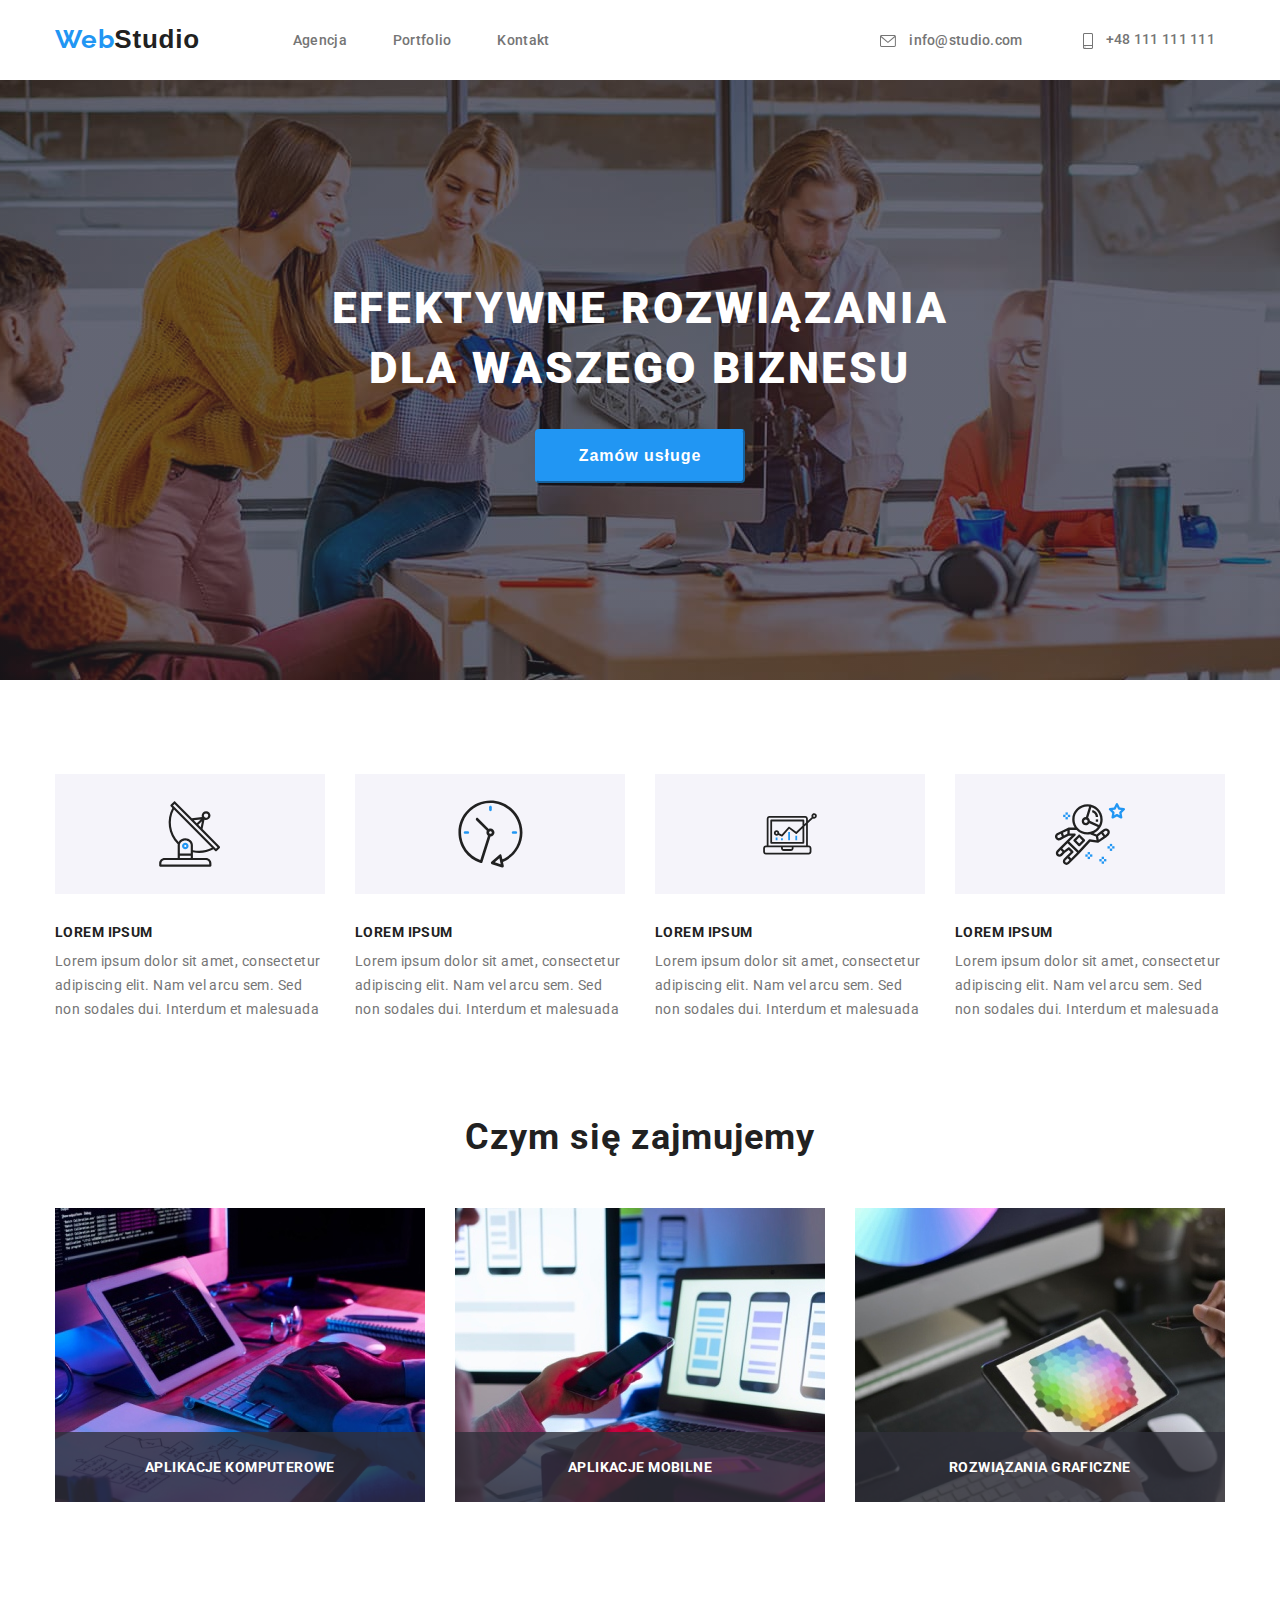
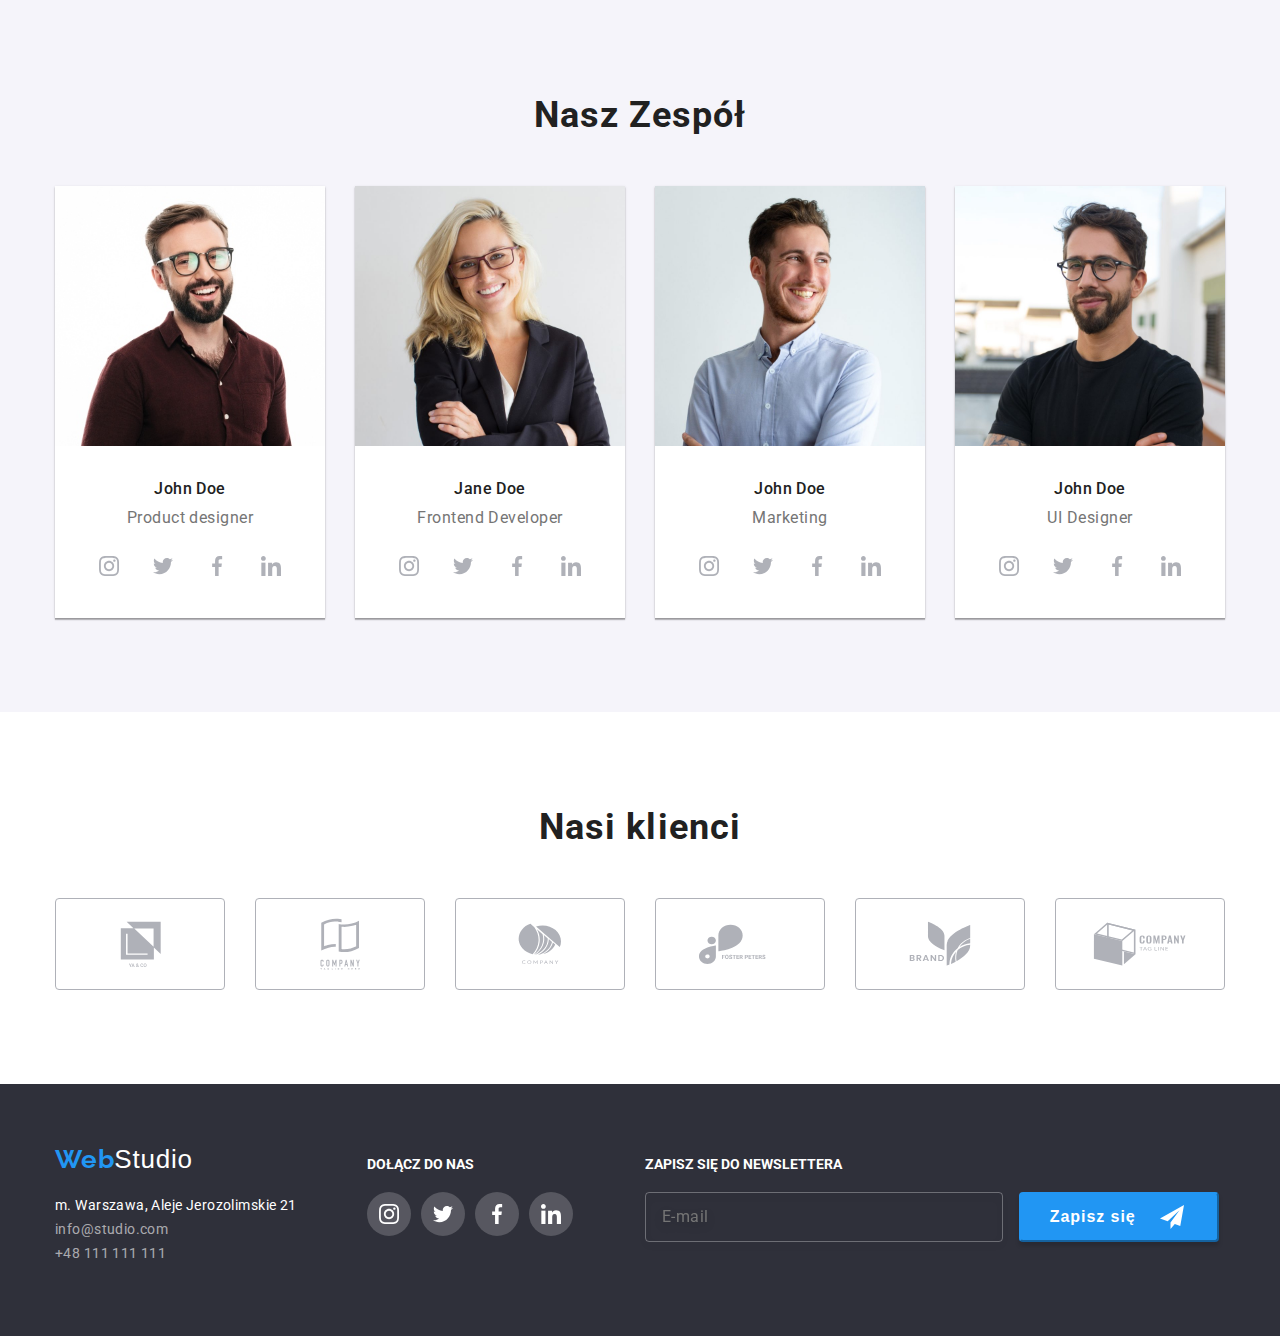
==== index.html @ 560cd9f8 "feat: init" ====
<!DOCTYPE html>
<html lang="pl">
  <head>
    <meta charset="UTF-8" />
    <meta http-equiv="x-ua-compatible" content="ie=edge" />
    <meta name="viewport" content="width=device-width, initial-scale=1.0" />
    <title>STUDIO</title>
    <link
      href="https://fonts.googleapis.com/css2?family=Raleway:wght@700&family=Roboto:wght@400;500;700;900&display=swap"
      rel="stylesheet"
    />
    <link rel="stylesheet" href="./CSS/moder-normalize.min.css" />
    <link rel="stylesheet" type="text/css" href="./CSS/styles.css" />
  </head>
  <body>
    <header class="container">
      <div class="logo-nav">
        <a href="./" class="logo">
          <span class="web">Web</span><span class="studio"><b>Studio</b></span>
        </a>
        <nav>
          <ul class="navigation">
            <li><a href="./">Agencja</a></li>
            <li><a href="portfolio.html">Portfolio</a></li>
            <li><a href="./">Kontakt</a></li>
          </ul>
        </nav>
      </div>
      <ul class="kontakt-up">
        <li class="email-header-icon">
          <a href="mailto:info@studio.com">
            <svg width="16" height="12">
              <use href="./images/icons.svg#icon-envelope"></use>
            </svg>
          </a>
          <a href="mailto:info@studio.com">info@studio.com</a>
        </li>
        <li class="phone-header-icon">
          <a href="tel:+48111111111">
            <svg width="10" height="16">
              <use href="./images/icons.svg#icon-smartphone"></use>
            </svg>
          </a>
          <a href="tel:+48111111111">+48 111 111 111</a>
        </li>
      </ul>
    </header>
    <main>
      <section class="main-side section">
        <div class="container-main-side">
          <h1>
            <span>efektywne rozwiązania</span>
            <span>dla waszego biznesu</span>
          </h1>
          <button data-modal-open type="button" class="button-main-side">
            Zamów usługe
          </button>

          <div class="backdrop is-hidden" data-modal>
            <div class="modal">
              <button data-modal-close>
                <svg width="11" height="11">
                  <use href="./images/icons.svg#icon-close"></use>
                </svg>
              </button>
              <h2 class="modal-title">
                Zostaw swoje dane w formularzu poniżej
              </h2>
              <form>
                <p class="kontakt-label">Imię</p>
                <label class="modal-label">
                  <svg width="12" height="12">
                    <use href="./images/icons.svg#icon-name-form"></use>
                  </svg>
                  <input
                    type="text"
                    name="name"
                    class="input-kontakt"
                    required
                  />
                </label>
                <p class="kontakt-label">Telefon</p>
                <label class="modal-label">
                  <svg width="13" height="13">
                    <use href="./images/icons.svg#icon-phone-form"></use>
                  </svg>
                  <input
                    type="tel"
                    name="Telefon"
                    class="input-kontakt"
                    pattern="[0-9+]+"
                    required
                  />
                </label>
                <p class="kontakt-label">Email</p>
                <label class="modal-label">
                  <svg width="15" height="12">
                    <use href="./images/icons.svg#icon-envelope-form"></use>
                  </svg>
                  <input
                    type="email"
                    name="email"
                    class="input-kontakt"
                    required
                  />
                </label>
                <p class="kontakt-label">Komentarz</p>
                <label class="comentar-label">
                  <textarea
                    name="comment"
                    placeholder="Wprowadź tekst"
                    maxlength="750"
                    autocomplete="off"
                  ></textarea>
                </label>
                <div class="checkbox">
                  <div class="checkbox-control">
                    <input
                      type="checkbox"
                      id="check"
                      name="check"
                      value="1"
                      class="checkbox-input"
                      required
                    />
                    <label class="checkbox-label" for="check">
                      <svg width="11" height="8">
                        <use href="./images/icons.svg#icon-checked"></use>
                      </svg>
                    </label>
                    <label class="checkbox-label-text" for="check">
                      <span
                        >Oświadczam iż akceptuję
                        <a href="#" class="privacy-policy-link"> Regulamin </a>
                        i
                        <a href="#" class="privacy-policy-link"
                          >Politykę prywatności.</a
                        ></span
                      >
                    </label>
                  </div>
                </div>
                <button type="submit" class="button-modal">Wyślij</button>
              </form>
            </div>
          </div>
        </div>
      </section>

      <section class="container">
        <div class="task-list-icon-container">
          <ul class="task-icons">
            <li class="task-icon-card">
              <svg width="65.3" height="70">
                <use href="./images/icons.svg#icon-antena"></use>
              </svg>
            </li>
            <li class="task-icon-card">
              <svg width="66.96" height="70">
                <use href="./images/icons.svg#icon-clock"></use>
              </svg>
            </li>
            <li class="task-icon-card">
              <svg width="70" height="53.69">
                <use href="./images/icons.svg#icon-diagram"></use>
              </svg>
            </li>
            <li class="task-icon-card">
              <svg width="70" height="70">
                <use href="./images/icons.svg#icon-astronaut"></use>
              </svg>
            </li>
          </ul>
        </div>
      </section>
      <section class="container">
        <div class="home-list-container">
          <ul class="home-list">
            <li>
              <h2 class="list-title">LOREM IPSUM</h2>
              <p class="list-descr">
                Lorem ipsum dolor sit amet, consectetur adipiscing elit. Nam vel
                arcu sem. Sed non sodales dui. Interdum et malesuada
              </p>
            </li>
            <li>
              <h2 class="list-title">LOREM IPSUM</h2>
              <p class="list-descr">
                Lorem ipsum dolor sit amet, consectetur adipiscing elit. Nam vel
                arcu sem. Sed non sodales dui. Interdum et malesuada
              </p>
            </li>
            <li>
              <h2 class="list-title">LOREM IPSUM</h2>
              <p class="list-descr">
                Lorem ipsum dolor sit amet, consectetur adipiscing elit. Nam vel
                arcu sem. Sed non sodales dui. Interdum et malesuada
              </p>
            </li>
            <li>
              <h2 class="list-title">LOREM IPSUM</h2>
              <p class="list-descr">
                Lorem ipsum dolor sit amet, consectetur adipiscing elit. Nam vel
                arcu sem. Sed non sodales dui. Interdum et malesuada
              </p>
            </li>
          </ul>
        </div>
      </section>

      <section class="task-list section container">
        <div class="task-list-container container">
          <h2 class="task-list-title">Czym się zajmujemy</h2>
          <div class="task-list-pics container">
            <figure class="pics-and-descrb">
              <img
                src="images/img-work-1.jpg"
                alt="view of a hand on a computer keyboard"
                width="370"
              />
              <figcaption class="description">aplikacje komputerowe</figcaption>
            </figure>
            <figure class="pics-and-descrb">
              <img
                src="images/img-work-2.jpg"
                alt="man uses phone and computer"
                width="370"
              />
              <figcaption class="description">aplikacje mobilne</figcaption>
            </figure>
            <figure class="pics-and-descrb">
              <img
                src="images/img-work-3.jpg"
                alt="tablet view with color palette"
                width="370"
              />
              <figcaption class="description">rozwiązania graficzne</figcaption>
            </figure>
          </div>
        </div>
      </section>
      <section class="crew section">
        <h2 class="crew-title">Nasz Zespół</h2>
        <div class="crew-container">
          <ul class="crew-list container">
            <li class="crew-card">
              <img
                src="images/JohnDoe-1.jpg"
                alt="smiling elegantly dressed man"
                width="270"
                height="260"
              />
              <p class="crew-name">John Doe</p>
              <p class="crew-position">Product designer</p>
              <ol class="social-crew">
                <li class="icon-crew icon-circle-crew">
                  <a href="./">
                    <svg width="20" height="20">
                      <use href="./images/icons.svg#icon-instagram"></use>
                    </svg>
                  </a>
                </li>
                <li class="icon-crew icon-circle-crew">
                  <a href="./">
                    <svg width="20" height="20">
                      <use href="./images/icons.svg#icon-twitter"></use>
                    </svg>
                  </a>
                </li>
                <li class="icon-crew icon-circle-crew">
                  <a href="./">
                    <svg width="20" height="20">
                      <use href="./images/icons.svg#icon-facebook"></use>
                    </svg>
                  </a>
                </li>
                <li class="icon-crew icon-circle-crew">
                  <a href="./">
                    <svg width="20" height="20">
                      <use href="./images/icons.svg#icon-linkedin"></use>
                    </svg>
                  </a>
                </li>
              </ol>
            </li>
            <li class="crew-card">
              <img
                src="images/JaneDoe-2.jpg"
                alt="smiling elegantly dressed woman"
                width="270"
                height="260"
              />
              <p class="crew-name">Jane Doe</p>
              <p class="crew-position">Frontend Developer</p>
              <ol class="social-crew">
                <li class="icon-crew icon-circle-crew">
                  <a href="./">
                    <svg width="20" height="20">
                      <use href="./images/icons.svg#icon-instagram"></use>
                    </svg>
                  </a>
                </li>
                <li class="icon-crew icon-circle-crew">
                  <a href="./">
                    <svg width="20" height="20">
                      <use href="./images/icons.svg#icon-twitter"></use>
                    </svg>
                  </a>
                </li>
                <li class="icon-crew icon-circle-crew">
                  <a href="./">
                    <svg width="20" height="20">
                      <use href="./images/icons.svg#icon-facebook"></use>
                    </svg>
                  </a>
                </li>
                <li class="icon-crew icon-circle-crew">
                  <a href="./">
                    <svg width="20" height="20">
                      <use href="./images/icons.svg#icon-linkedin"></use>
                    </svg>
                  </a>
                </li>
              </ol>
            </li>
            <li class="crew-card">
              <img
                src="images/JohnDoe-3.jpg"
                alt="smiling elegantly dressed man"
                width="270"
                height="260"
              />
              <p class="crew-name">John Doe</p>
              <p class="crew-position">Marketing</p>
              <ol class="social-crew">
                <li class="icon-crew icon-circle-crew">
                  <a href="./">
                    <svg width="20" height="20">
                      <use href="./images/icons.svg#icon-instagram"></use>
                    </svg>
                  </a>
                </li>
                <li class="icon-crew icon-circle-crew">
                  <a href="./">
                    <svg width="20" height="20">
                      <use href="./images/icons.svg#icon-twitter"></use>
                    </svg>
                  </a>
                </li>
                <li class="icon-crew icon-circle-crew">
                  <a href="./">
                    <svg width="20" height="20">
                      <use href="./images/icons.svg#icon-facebook"></use>
                    </svg>
                  </a>
                </li>
                <li class="icon-crew icon-circle-crew">
                  <a href="./">
                    <svg width="20" height="20">
                      <use href="./images/icons.svg#icon-linkedin"></use>
                    </svg>
                  </a>
                </li>
              </ol>
            </li>
            <li class="crew-card">
              <img
                src="images/JohnDoe-4.jpg"
                alt="smiling man wearing a black t-shirt"
                width="270"
                height="260"
              />
              <p class="crew-name">John Doe</p>
              <p class="crew-position">UI Designer</p>
              <ol class="social-crew">
                <li class="icon-crew icon-circle-crew">
                  <a href="./">
                    <svg width="20" height="20">
                      <use href="./images/icons.svg#icon-instagram"></use>
                    </svg>
                  </a>
                </li>
                <li class="icon-crew icon-circle-crew">
                  <a href="./">
                    <svg width="20" height="20">
                      <use href="./images/icons.svg#icon-twitter"></use>
                    </svg>
                  </a>
                </li>
                <li class="icon-crew icon-circle-crew">
                  <a href="./">
                    <svg width="20" height="20">
                      <use href="./images/icons.svg#icon-facebook"></use>
                    </svg>
                  </a>
                </li>
                <li class="icon-crew icon-circle-crew">
                  <a href="./">
                    <svg width="20" height="20">
                      <use href="./images/icons.svg#icon-linkedin"></use>
                    </svg>
                  </a>
                </li>
              </ol>
            </li>
          </ul>
        </div>
      </section>
      <section class="container">
        <h2 class="clients-title">Nasi klienci</h2>
        <div class="clients-icons-container">
          <ul class="client-list">
            <li class="client-icon-card">
              <a href="./">
                <svg width="41" height="46.7">
                  <use href="./images/icons.svg#icon-client1"></use>
                </svg>
              </a>
            </li>
            <li class="client-icon-card">
              <a href="./">
                <svg width="40" height="52">
                  <use href="./images/icons.svg#icon-client2"></use>
                </svg>
              </a>
            </li>
            <li class="client-icon-card">
              <a href="./">
                <svg width="43.46" height="41.18">
                  <use href="./images/icons.svg#icon-client3"></use>
                </svg>
              </a>
            </li>
            <li class="client-icon-card">
              <a href="./">
                <svg width="84.44" height="40.62">
                  <use href="./images/icons.svg#icon-client4"></use>
                </svg>
              </a>
            </li>
            <li class="client-icon-card">
              <a href="./">
                <svg width="62.54" height="45.43">
                  <use href="./images/icons.svg#icon-client5"></use>
                </svg>
              </a>
            </li>
            <li class="client-icon-card">
              <a href="./">
                <svg width="93.79" height="43.93">
                  <use href="./images/icons.svg#icon-client6"></use>
                </svg>
              </a>
            </li>
          </ul>
        </div>
      </section>
    </main>

    <footer>
      <div class="footer-container container">
        <div class="logo-and-adress">
          <a href="./" class="logo-footer">
            <span class="web">Web</span
            ><span class="studio-footer">Studio</span>
          </a>
          <div class="address">
            <ul class="kontakt-down">
              <li>m. Warszawa, Aleje Jerozolimskie 21</li>
              <li class="kontakt-footer">
                <a href="mailto:info@studio.com">info@studio.com</a>
              </li>
              <li class="kontakt-footer">
                <a href="tel:+48111111111">+48 111 111 111</a>
              </li>
            </ul>
          </div>
        </div>
        <div class="social-footer">
          <h3 class="social-title-footer">dołącz do nas</h3>
          <ul class="footer-icons">
            <li class="icons-footer icon-circle">
              <a href="./">
                <svg width="20" height="20">
                  <use href="./images/icons.svg#icon-instagram"></use>
                </svg>
              </a>
            </li>
            <li class="icons-footer icon-circle">
              <a href="./">
                <svg width="20" height="20">
                  <use href="./images/icons.svg#icon-twitter"></use>
                </svg>
              </a>
            </li>
            <li class="icons-footer icon-circle">
              <a href="./">
                <svg width="20" height="20">
                  <use href="./images/icons.svg#icon-facebook"></use>
                </svg>
              </a>
            </li>
            <li class="icons-footer icon-circle">
              <a href="./">
                <svg width="20" height="20">
                  <use href="./images/icons.svg#icon-linkedin"></use>
                </svg>
              </a>
            </li>
          </ul>
        </div>
        <div class="newsletter">
          <form>
            <h3 class="newsletter-title">Zapisz się do newslettera</h3>
            <label>
              <input
                type="email"
                name="email"
                placeholder="E-mail"
                class="newsletter-input"
                required
              />
            </label>
            <button type="submit" class="newsletter-button">
              Zapisz się
              <svg width="24" height="24">
                <use href="./images/icons.svg#icon-send"></use>
              </svg>
            </button>
          </form>
        </div>
      </div>
    </footer>
    <script src="./js/modal.js"></script>
  </body>
</html>
---- CSS/styles.css ----
:root {
  --icon-client-color: rgba(175, 177, 184, 1);
  --icon-kontakt-color: rgba(117, 117, 117, 1);
  --logo-web-color: rgba(33, 150, 243, 1);
  --button-color: rgba(245, 244, 250, 1);
  --button-color-main-side: rgba(33, 150, 243, 1);
  --hover-focus-color: rgba(33, 150, 243, 1);
  --font-color-basic: rgba(33, 33, 33, 1);
  --font-color-active: rgba(33, 150, 243, 1);
  --font-color-describe: rgba(117, 117, 117, 1);
  --font-color-special: rgba(255, 255, 255, 1);
  --font-color-footer: rgba(255, 255, 255, 0.6);
  --font-color-modal: rgba(117, 117, 117, 1);
  --background-sides-element-color: rgba(47, 48, 58, 1);
  --background-color-crew: rgba(245, 244, 250, 1);
  --background-color-crew-card: rgba(255, 255, 255, 1);
  --background-color-brand-card: rgba(255, 255, 255, 1);
  --background-color-icons: rgba(245, 244, 250, 1);
  --background-color-cirkle-footer: rgba(255, 255, 255, 0.1);
  --background-color-decription: rgba(47, 48, 58, 0.8);
  --background-color-modal: rgba(255, 255, 255, 1);
  --border-color-brand-card: rgba(238, 238, 238, 1);
  --box-shadow-crew: 0px 1px 3px rgba(0, 0, 0, 0.12),
    0px 1px 1px rgba(0, 0, 0, 0.14), 0px 2px 1px rgba(0, 0, 0, 0.2);
  --box-shadow-brand-card: 0px 1px 3px rgba(0, 0, 0, 0.12),
    0px 1px 1px rgba(0, 0, 0, 0.14), 0px 2px 1px rgba(0, 0, 0, 0.2);
  --box-shadow-button-filter: 0px 3px 1px rgba(0, 0, 0, 0.1),
    0px 1px 2px rgba(0, 0, 0, 0.08), 0px 2px 2px rgba(0, 0, 0, 0.12);
}
*,
*::before,
*::after {
  box-sizing: border-box;
  padding: 0;
  margin: 0;
}
body {
  font-family: "roboto", sans-serif;
  color: var(--font-color-basic);
}
.container {
  width: 100%;
  max-width: 1200px;
  margin: 0 auto;
  padding: 0 15px;
}
.section {
  padding: 94px 0;
}
/* LOGO */
.logo {
  font-size: 26px;
  display: flex;
  justify-content: center;
  padding-top: 24px;
  padding-bottom: 25px;
  margin-right: 93px;
}
.web {
  font-family: Raleway, sans-serif;
  font-weight: 700;
  color: var(--logo-web-color);
  line-height: 1.17;
  letter-spacing: 0.03em;
}
.studio,
.studio-footer {
  font-family: Oleo Script, sans-serif;
  font-weight: 400;
  color: var(--font-color-basic);
  line-height: 1.17;
  letter-spacing: 0.03em;
}
.studio-footer {
  color: var(--font-color-special);
}
/* HEADER */
.header-container {
  display: flex;
  align-items: center;
}
header {
  position: relative;
  display: flex;
  justify-content: space-between;
  align-items: center;
  height: 80px;
}

.portfolio {
  border-bottom: 1px solid rgba(236, 236, 236, 1);
}
.navigation li {
  position: relative;
}
.navigation li a::after {
  content: "";
  position: absolute;
  border-radius: 2px;
  left: 0;
  display: block;
  margin-top: 28px;
  width: 0;
  height: 4px;
  background-color: var(--hover-focus-color);
  transition: width 0.25s cubic-bezier(0.4, 0, 0.2, 1),
    color 0.25s cubic-bezier(0.4, 0, 0.2, 1),
    border-bottom 0.25s cubic-bezier(0.4, 0, 0.2, 1) 0.2s;
}
.navigation li a:hover::after {
  width: 100%;
}
.logo-nav {
  display: flex;
  align-items: center;
}
a:link {
  text-decoration: none;
  font-weight: 500;
  color: var(--font-color-describe);
  line-height: 1.17;
  letter-spacing: 0.02em;
}
.navigation,
a:visited {
  font-weight: 500;
  font-size: 14px;
  color: inherit;
  list-style: none;
  line-height: 1.17;
  letter-spacing: 0.02em;
}
.logo-nav,
.navigation {
  display: flex;
}
.navigation li,
.navigation li:not(:last-child) {
  margin-right: 46px;
}
.kontakt-up {
  font-size: 14px;
  font-weight: 500;
  display: flex;
  align-items: center;
  margin-left: auto;
  list-style: none;
  line-height: 1.17;
  letter-spacing: 0.03em;
}
.kontakt-up svg {
  fill: var(--icon-kontakt-color);
  display: inline-block;
  vertical-align: middle;
  margin-right: 10px;
}
.kontakt-up li:first-child {
  margin-right: 50px;
}
.kontakt {
  color: var(--font-color-describe);
  list-style: none;
  font-family: inherit;
  font-size: 14px;
  line-height: 1.17;
  letter-spacing: 0.02em;
}
.kontakt-up .email-header-icon:hover a,
.kontakt-up .phone-header-icon:hover a {
  color: var(--hover-focus-color);
  transition: width 0.25s cubic-bezier(0.4, 0, 0.2, 1),
    color 0.25s cubic-bezier(0.4, 0, 0.2, 1);
}
.kontakt-up .email-header-icon:hover svg use,
.kontakt-up .phone-header-icon:hover svg use {
  fill: var(--hover-focus-color);
  transition: fill 0.25s cubic-bezier(0.4, 0, 0.2, 1);
}
a:hover,
a:focus {
  color: var(--hover-focus-color);
  transition: width 0.25s cubic-bezier(0.4, 0, 0.2, 1),
    color 0.25s cubic-bezier(0.4, 0, 0.2, 1);
}
.active a {
  color: var(--font-color-active);
}
.icon-header {
  fill: var(--font-color-describe);
  vertical-align: middle;
  margin-right: 10px;
}
.phone-header-icon,
.email-header-icon {
  padding-right: 10px;
}
/* FOOTER */
footer {
  height: 252px;
  background-color: var(--background-sides-element-color);
  color: var(--font-color-special);
  display: block;
  overflow: hidden;
}
.footer-container {
  display: flex;
  align-items: flex-start;
  flex-wrap: wrap;
}
.logo-footer {
  font-size: 26px;
  padding: 60px 0 0;
  margin-bottom: 20px;
}
.logo-and-adress {
  display: flex;
  flex-direction: column;
  align-items: flex-start;
}
.address > ul {
  font-family: inherit;
  font-weight: inherit;
  color: var(--font-color-special);
  line-height: 1.71;
  letter-spacing: 0.03em;
}
.kontakt-footer a {
  font-size: 14px;
  color: var(--font-color-footer);
  font-family: inherit;
  font-weight: inherit;
  line-height: 1.71;
  letter-spacing: 0.03em;
}
.kontakt-footer:hover a,
.kontakt-footer:focus a {
  color: var(--hover-focus-color);
  transition: width 0.25s cubic-bezier(0.4, 0, 0.2, 1),
    color 0.25s cubic-bezier(0.4, 0, 0.2, 1);
}
.kontakt-down {
  font-size: 14px;
  list-style: none;
  color: var(--font-color-footer);
  padding-bottom: 60px;
  line-height: 1.71;
  letter-spacing: 0.03em;
}
.kontakt-down li {
  display: block;
}
.kontakt-down li:first-child a {
  margin-bottom: 9px;
}
/* ------ social footer-------- */
.social-footer {
  fill: var(--font-color-special);
  display: inline-block;
  padding-top: 72px;
  padding-bottom: 100px;
  margin-left: 70px;
}
.social-title-footer,
.newsletter-title {
  font-family: inherit;
  color: var(--font-color-special);
  font-size: 14px;
  font-weight: 700;
  margin-bottom: 20px;
  text-transform: uppercase;
  justify-content: flex-start;
}
.footer-icons {
  display: flex;
  list-style: none;
  padding: 0;
}
.footer-icons li {
  margin-right: 10px;
}
.footer-icons li:last-child {
  margin-right: 0;
}
.icons-footer a {
  fill: var(--font-color-special);
  display: flex;
  justify-content: center;
  align-items: flex-start;
  cursor: pointer;
}
.icon-circle,
.icon-circle a {
  display: flex;
  align-items: center;
  justify-content: center;
  width: 44px;
  height: 44px;
  border-radius: 50%;
  background-color: var(--background-color-cirkle-footer);
  cursor: pointer;
}
.icon-circle:hover,
.icon-circle:focus {
  background-color: var(--hover-focus-color);
  transition: width 0.25s cubic-bezier(0.4, 0, 0.2, 1),
    background-color 0.25s cubic-bezier(0.4, 0, 0.2, 1);
}
/* -------NEWSLETTER-------- */
.newsletter {
  display: flex;
  padding-top: 72px;
  padding-bottom: 100px;
  fill: var(--font-color-special);
  margin-left: 72px;
}

.newsletter-input {
  width: 358px;
  height: 50px;
  border: 1px solid rgba(255, 255, 255, 0.3);
  filter: drop-shadow(0px 4px 4px rgba(0, 0, 0, 0.15));
  border-radius: 4px;
  outline: none;
  background-color: transparent;
  padding-left: 16px;
  color: var(--font-color-special);
  font-family: inherit;
  font-size: 16px;
  line-height: 1.25;
  letter-spacing: 0.03em;
}
.newsletter-input:hover,
.newsletter-input:focus {
  outline: none;
  border: 2px solid var(--hover-focus-color);
  transition: width 0.25s cubic-bezier(0.4, 0, 0.2, 1),
    border-color 0.25s cubic-bezier(0.4, 0, 0.2, 1);
}
.newsletter-button {
  width: 200px;
  height: 50px;
  font-size: 16px;
  font-weight: 700;
  line-height: 1.87;
  display: inline-flex;
  align-items: center;
  justify-content: center;
  text-align: left;
  letter-spacing: 0.06em;
  color: var(--font-color-special);
  background: var(--hover-focus-color);
  box-shadow: 0px 4px 4px rgba(0, 0, 0, 0.15);
  border-radius: 4px;
  border-color: var(--hover-focus-color);
  padding-left: 24px;
  padding-top: 10px;
  padding-bottom: 10px;
  margin-left: 12px;
  white-space: nowrap;
}
.newsletter-button svg {
  fill: var(--font-color-special);
  vertical-align: middle;
  margin-left: 24px;
  margin-top: 13px;
  margin-bottom: 13px;
  margin-right: 28px;
}
.newsletter-button:hover,
.newsletter-button:focus {
  background-color: var(--hover-focus-color);
  color: var(--font-color-special);
  box-shadow: 0px 4px 4px 0px rgba(0, 0, 0, 0.15);
  cursor: pointer;
}
/* -------------end of newsletter---------------- */
/* INDEX */
.container-main-side {
  display: block;
  height: 600px;
  max-width: 1600px;
  margin: 0 auto;
}
.main-side {
  font-family: inherit;
  text-align: center;
  align-items: center;
  height: 600px;
  margin: 0 auto;
  background-image: linear-gradient(
      to bottom,
      rgba(47, 48, 58, 0.4),
      rgba(47, 48, 58, 0.4)
    ),
    url(../images/img-overlay.jpg);
  background-repeat: no-repeat;
  background-position: center;
  background-size: cover;
  max-width: 1600px;
}
h1 {
  font-size: 44px;
  font-family: inherit;
  color: var(--font-color-special);
  text-transform: uppercase;
  font-weight: 900;
  padding-top: 105px;
  line-height: 1.36;
  letter-spacing: 0.06em;
}
h1 span {
  display: block;
}
.button-main-side {
  background-color: var(--button-color-main-side);
  color: var(--font-color-special);
  font-size: 16px;
  font-weight: 700;
  cursor: pointer;
  border-color: var(--hover-focus-color);
  border-radius: 4px;
  padding: 10px 42px;
  margin-top: 30px;
  line-height: 1.87;
  letter-spacing: 0.06em;
}
button.button-main-side:hover,
button.button-main-side:focus,
button.button-modal:hover,
button.button-modal:focus {
  background-color: var(--hover-focus-color);
  color: var(--font-color-special);
  box-shadow: 0px 4px 4px 0px rgba(0, 0, 0, 0.15);
}
/* MODAL -------------------------------------------------
 */
.is-hidden {
  visibility: hidden;
  opacity: 0;
  pointer-events: none;
  transition: transform 0.3s ease-out;
  transition-property: visibility, opacity;
}
.backdrop {
  position: fixed;
  left: 0;
  right: 0;
  top: 0;
  bottom: 0;
  width: 100%;
  height: 100%;
  background-color: rgba(0, 0, 0, 0.2);
}
.modal {
  position: absolute;
  left: 50%;
  top: 50%;
  background: #ffffff;
  box-shadow: 0px 1px 3px rgba(0, 0, 0, 0.12), 0px 1px 1px rgba(0, 0, 0, 0.14),
    0px 2px 1px rgba(0, 0, 0, 0.2);
  border-radius: 4px;
  transform: translate(-50%, -50%);
  transition: transform 0.3s ease-out;
}
.modal [data-modal-close] {
  position: fixed;
  box-sizing: border-box;
  top: 8px;
  right: 8px;
  width: 30px;
  height: 30px;
  background-color: transparent;
  border: 1px solid rgba(0, 0, 0, 0.1);
  border-radius: 50%;
  cursor: pointer;
  justify-content: center;
  align-items: center;
  z-index: 1;
}

.modal [data-modal-close]:hover svg,
.modal [data-modal-close]:focus svg {
  fill: var(--hover-focus-color);
  transition: width 0.25s cubic-bezier(0.4, 0, 0.2, 1),
    fill 0.25s cubic-bezier(0.4, 0, 0.2, 1);
}
.is-hidden .modal {
  transform: translate(0%, -1000%) scale(0);
  transition: transform 0.3s ease-out;
}
/* formularz Modal */

.modal-title {
  font-family: inherit;
  font-size: 20px;
  font-weight: 700;
  color: var(--font-color-basic);
  text-align: center;
  line-height: 1.15;
  letter-spacing: 0.03em;
  padding-top: 40px;
  padding-left: 40px;
  padding-right: 40px;
  margin-bottom: 30px;
}
.kontakt-label {
  font-size: 12px;
  letter-spacing: 0.01em;
  line-height: 1.16;
  color: var(--font-color-modal);
  text-align: left;
  padding-left: 40px;
  padding-bottom: 4px;
}

.input-kontakt {
  border: none;
  flex: 1;
  height: 100%;
  margin-left: 8px;
  margin-right: 8px;
  padding: 0 8px;
  outline: none;
  font-family: inherit;
  font-size: 12px;
  color: var(--font-color-basic);
  letter-spacing: 0.01em;
  line-height: 1.16;
}
.modal-label {
  display: flex;
  align-items: center;
  border: 1px solid rgba(33, 33, 33, 0.2);
  border-radius: 4px;
  height: 40px;
  width: calc(100% - 80px);
  margin-left: 40px;
  margin-bottom: 10px;
}
.modal-label:focus,
.modal-label:hover {
  border-color: var(--hover-focus-color);
  transition: width 0.25s cubic-bezier(0.4, 0, 0.2, 1),
    border-color 0.25s cubic-bezier(0.4, 0, 0.2, 1);
}
.modal-label svg {
  margin-left: 15px;
  justify-content: center;
  align-items: center;
}
.modal-label:focus svg,
.modal-label:hover svg {
  fill: var(--hover-focus-color);
  transition: width 0.25s cubic-bezier(0.4, 0, 0.2, 1),
    fill 0.25s cubic-bezier(0.4, 0, 0.2, 1);
}
.comentar-label {
  margin-top: 4px;
  margin-bottom: 20px;
  margin-left: 40px;
  margin-right: 40px;
}
textarea {
  resize: none;
  font-family: inherit;
  font-size: 12px;
  color: var(--font-color-basic);
  letter-spacing: 0.01em;
  line-height: 1.16;
  width: 448px;
  height: 120px;
  padding-left: 16px;
  padding-right: 16px;
  padding-bottom: 12px;
  padding-top: 12px;
  margin-bottom: 20px;
  border: 1px solid rgba(33, 33, 33, 0.2);
  border-radius: 4px;
  outline: none;
}
textarea:hover,
textarea:focus {
  border-color: var(--hover-focus-color);
  transition: width 0.25s cubic-bezier(0.4, 0, 0.2, 1),
    border-color 0.25s cubic-bezier(0.4, 0, 0.2, 1);
}
.checkbox {
  display: flex;
  padding-left: 54px;
  padding-right: 54px;
  white-space: nowrap;
}
.checkbox-control {
  position: relative;
  display: inline-flex;
  align-items: center;
  flex: 0 0 auto;
  column-gap: 7px;
}
.checkbox-input {
  position: absolute;
  width: 100%;
  height: 100%;
  clip: rect(1px, 1px, 1px, 1px);
}
.checkbox-label {
  transition: width 0.25s cubic-bezier(0.4, 0, 0.2, 1),
    border-color 0.25s cubic-bezier(0.4, 0, 0.2, 1);
  display: flex;
  width: 16px;
  height: 15px;
  background-color: var(--background-color-modal);
  border: 1px solid black;
  border-radius: 2px;
  cursor: pointer;
}
.checkbox-label svg {
  fill: var(--background-color-modal);
  margin-bottom: 4px;
  margin-left: 2px;
  margin-top: 3px;
  margin-right: 2px;
}

.checkbox-label::after {
  content: "";
  display: none;
  border-style: solid;
  border-color: transparent;
}

.checkbox-label:hover,
.checkbox-label:focus {
  border-color: var(--hover-focus-color);
  transition: width 0.25s cubic-bezier(0.4, 0, 0.2, 1),
    border-color 0.25s cubic-bezier(0.4, 0, 0.2, 1);
}

.checkbox-input:checked + .checkbox-label {
  border-color: var(--hover-focus-color);
  background-color: var(--hover-focus-color);
  fill: var(--background-color-modal);
  transition: width 0.25s cubic-bezier(0.4, 0, 0.2, 1),
    background-color 0.25s cubic-bezier(0.4, 0, 0.2, 1);
}
.checkbox-input:checked + .checkbox-label::after {
  border-color: var(--background-color-modal);
}
.checkbox-label-text {
  display: flex;
  font-size: 14px;
  letter-spacing: 0.03em;
  line-height: 1.71;
  color: var(--font-color-modal);
  align-items: center;
  justify-content: center;
  cursor: pointer;
}

a.privacy-policy-link {
  color: var(--hover-focus-color);
  font-weight: 400;
  letter-spacing: 0.03em;
  line-height: 1.71;
  text-decoration: underline;
  cursor: pointer;
  margin-left: 1px;
  margin-right: 1px;
}

.button-modal {
  font-family: inherit;
  font-weight: 700;
  font-size: 16px;
  color: var(--font-color-special);
  letter-spacing: 0.06em;
  line-height: 1.87;
  background-color: var(--hover-focus-color);
  border-color: var(--hover-focus-color);
  border-radius: 4px;
  box-shadow: 0px 4px 4px rgba(0, 0, 0, 0.15);
  padding-top: 10px;
  padding-bottom: 10px;
  padding-left: 76px;
  padding-right: 76px;
  margin-bottom: 40px;
  margin-top: 30px;
}

/* ------------------------------------------- */
.task-icons {
  display: flex;
  justify-content: center;
  list-style: none;
  gap: 30px;
}
.task-icon-card {
  display: flex;
  justify-content: center;
  align-items: center;
  background-color: var(--background-color-icons);
  padding: 25px 0;
  width: 270px;
  margin-top: 94px;
}
.home-list-container {
  margin-top: 30px;
}
ul.home-list {
  list-style: none;
  display: flex;
  flex-wrap: nowrap;
  gap: 30px;
  padding-left: 0;
  justify-content: center;
}
.list-title {
  font-size: 14px;
  font-weight: 700;
  align-content: center;
  line-height: 1.17;
  letter-spacing: 0.03em;
}
.list-descr {
  font-size: 14px;
  color: var(--font-color-describe);
  margin-top: 10px;
  line-height: 1.71;
  letter-spacing: 0.03em;
}
.task-list-container {
  display: inline-block;
}
.task-list-title {
  font-size: 36px;
  font-weight: 700;
  text-align: center;
  margin-bottom: 50px;
  line-height: 1.17;
  letter-spacing: 0.03em;
}
.task-list-pics {
  display: flex;
  justify-content: center;
  gap: 30px;
}
.pics-and-descrb {
  position: relative;
  z-index: -1;
}
.description {
  font-family: inherit;
  font-size: 14px;
  text-transform: uppercase;
  font-weight: 700;
  letter-spacing: 0.03em;
  line-height: 1.17;
  text-align: center;
  position: absolute;
  color: var(--font-color-special);
  bottom: 0;
  left: 0;
  height: 70px;
  width: 100%;
  background-color: var(--background-color-decription);
  color: #fff;
}
.task-list-pics figure {
  display: flex;
  align-items: center;
}
.task-list-pics figcaption {
  margin: 0;
  display: flex;
  align-items: center;
  justify-content: center;
}
.crew {
  background-color: var(--background-color-crew);
  text-align: center;
}
.crew-title {
  font-size: 36px;
  font-weight: 700;
  margin-bottom: 50px;
  line-height: 1.17;
  letter-spacing: 0.03em;
}
.crew-list {
  display: flex;
  list-style: none;
  gap: 30px;
}
.crew-card {
  background: var(--background-color-crew-card);
  box-shadow: var(--box-shadow-crew);
  justify-content: center;
}
.crew-card img {
  width: 100%;
}
.crew-card a {
  line-height: 0;
}
.crew-name {
  font-size: 16px;
  font-weight: 500;
  margin-top: 30px;
  text-align: center;
  line-height: 1.17;
  letter-spacing: 0.03em;
}
.crew-position {
  font-size: 16px;
  color: var(--font-color-describe);
  text-align: center;
  margin-top: 10px;
  margin-bottom: 16px;
  line-height: 1.17;
  letter-spacing: 0.03em;
}
.social-crew {
  list-style: none;
  display: flex;
  justify-content: center;
  gap: 10px;
  padding-bottom: 30px;
  padding-left: 32px;
  padding-right: 32px;
}
.icon-crew svg {
  fill: var(--icon-client-color);
  cursor: pointer;
}
.icon-crew:hover svg,
.icon-crew:focus svg {
  fill: var(--font-color-special);
}
.icon-crew:hover,
.icon-crew:focus {
  background-color: var(--hover-focus-color);
  display: flex;
  align-items: center;
  justify-content: center;
  border-radius: 50%;
}
.icon-circle-crew,
.icon-circle-crew a {
  display: flex;
  background-color: transparent;
  align-items: center;
  justify-content: center;
  width: 44px;
  height: 44px;
  border-radius: 50%;
  cursor: pointer;
  transition: width 0.25s cubic-bezier(0.4, 0, 0.2, 1),
    background-color 0.25s cubic-bezier(0.4, 0, 0.2, 1);
}
.clients-title {
  font-size: 36px;
  font-weight: 700;
  line-height: 1.17;
  letter-spacing: 0.03em;
  margin-bottom: 50px;
  margin-top: 94px;
  text-align: center;
}

.client-list {
  list-style: none;
  display: flex;
  justify-content: center;
  gap: 30px;
  margin-bottom: 94px;
}

.client-icon-card,
.client-icon-card a {
  display: flex;
  justify-content: center;
  align-items: center;
  border-radius: 4px;
  width: 170px;
  height: 92px;
}

.client-icon-card {
  border: 1px solid #afb1b8;
}

.client-icon-card svg {
  fill: rgba(175, 177, 184, 1);
  transition: fill 0.25s cubic-bezier(0.4, 0, 0.2, 1);
}

.client-icon-card:hover,
.client-icon-card:focus {
  fill: var(--hover-focus-color);
  border: 1px solid var(--hover-focus-color);
  cursor: pointer;
}
.client-icon-card:hover svg,
.client-icon-card:focus svg {
  fill: var(--hover-focus-color);
}

/* PORTFOLIO */
.filter-container {
  display: flex;
  justify-content: center;
  align-items: center;
  padding-top: 94px;
}
.filter {
  list-style: none;
  font-family: inherit;
}
.filter li {
  display: inline-block;
  margin-right: 8px;
}
.filter li:not(:last-child) {
  margin-right: 8px;
}
.button-filter {
  font-size: 16px;
  font-weight: 500;
  font-family: inherit;
  background-color: var(--button-color);
  padding: 6px 22px 6px 22px;
  border: none;
  border-radius: 4px;
  cursor: pointer;
  line-height: 1.625;
  letter-spacing: 0.03em;
  transition: width 0.25s cubic-bezier(0.4, 0, 0.2, 1),
    color 0.25s cubic-bezier(0.4, 0, 0.2, 1),
    background-color 0.25s cubic-bezier(0.4, 0, 0.2, 1),
    box-shadow 0.25s cubic-bezier(0.4, 0, 0.2, 1);
}

button.button-filter:hover,
button.button-filter:focus {
  background: var(--hover-focus-color);
  box-shadow: var(--box-shadow-button-filter);
  border-radius: 4px;
  color: var(--font-color-special);
}
.brand-container {
  margin-top: 50px;
  padding-top: 0;
  display: grid;
  grid-template-columns: repeat(3, 1fr);
  grid-template-rows: repeat(3, auto);
  gap: 30px;
}
.brand-card {
  border: 1px solid var(--border-color-brand-card);
  box-sizing: border-box;
  width: 370px;
}
.brand-pics-container {
  background-color: var(--background-color-brand-card);
  cursor: pointer;
  position: relative;
  overflow: hidden;
  padding: 0;
}
.brand-card:hover,
.brand-cardr:focus {
  background: var(--background-color-brand-card);
  box-shadow: var(--box-shadow-brand-card);
  border-radius: 0px 0px 4px 4px;
  transition: width 0.25s cubic-bezier(0.4, 0, 0.2, 1),
    box-shadow 0.25s cubic-bezier(0.4, 0, 0.2, 1);
}
.brand-pics-container:hover > .card-descr,
.brand-card:hover .card-descr {
  transform: translateY(0);
}
.brand-card:hover .card-descr::before {
  content: "";
  position: absolute;
  width: 100%;
  height: 100%;
  top: 0;
  left: 0;
  background-color: var(--hover-focus-color);
  transform: translateY(100%);
  transition: transform 0.3s ease-in;
}
.brand-pics-container > img {
  display: block;
  object-fit: cover;
}
.card-descr {
  font-family: inherit;
  font-size: 18px;
  line-height: 28px;
  color: var(--font-color-special);
  letter-spacing: 0.03em;
  width: 370px;
  height: 294px;
  padding-left: 24px;
  padding-right: 45px;
  padding-top: 49px;
  padding-bottom: 49px;
  position: absolute;
  left: 0;
  right: 0;
  top: 0;
  bottom: 0;
  background: rgba(33, 150, 243, 0.9);
  transform: translateY(100%);
  transition: transform 0.3s ease-in;
}
.brand-task {
  font-size: 18px;
  font-weight: 700;
  font-family: inherit;
  margin-top: 20px;
  padding-left: 24px;
  line-height: 2;
  letter-spacing: 0.06em;
}
.brand-task-descr {
  font-size: 16px;
  font-family: inherit;
  color: var(--font-color-describe);
  margin-top: 4px;
  padding: 0 0 20px 24px;
  line-height: 1.87;
  letter-spacing: 0.03em;
}
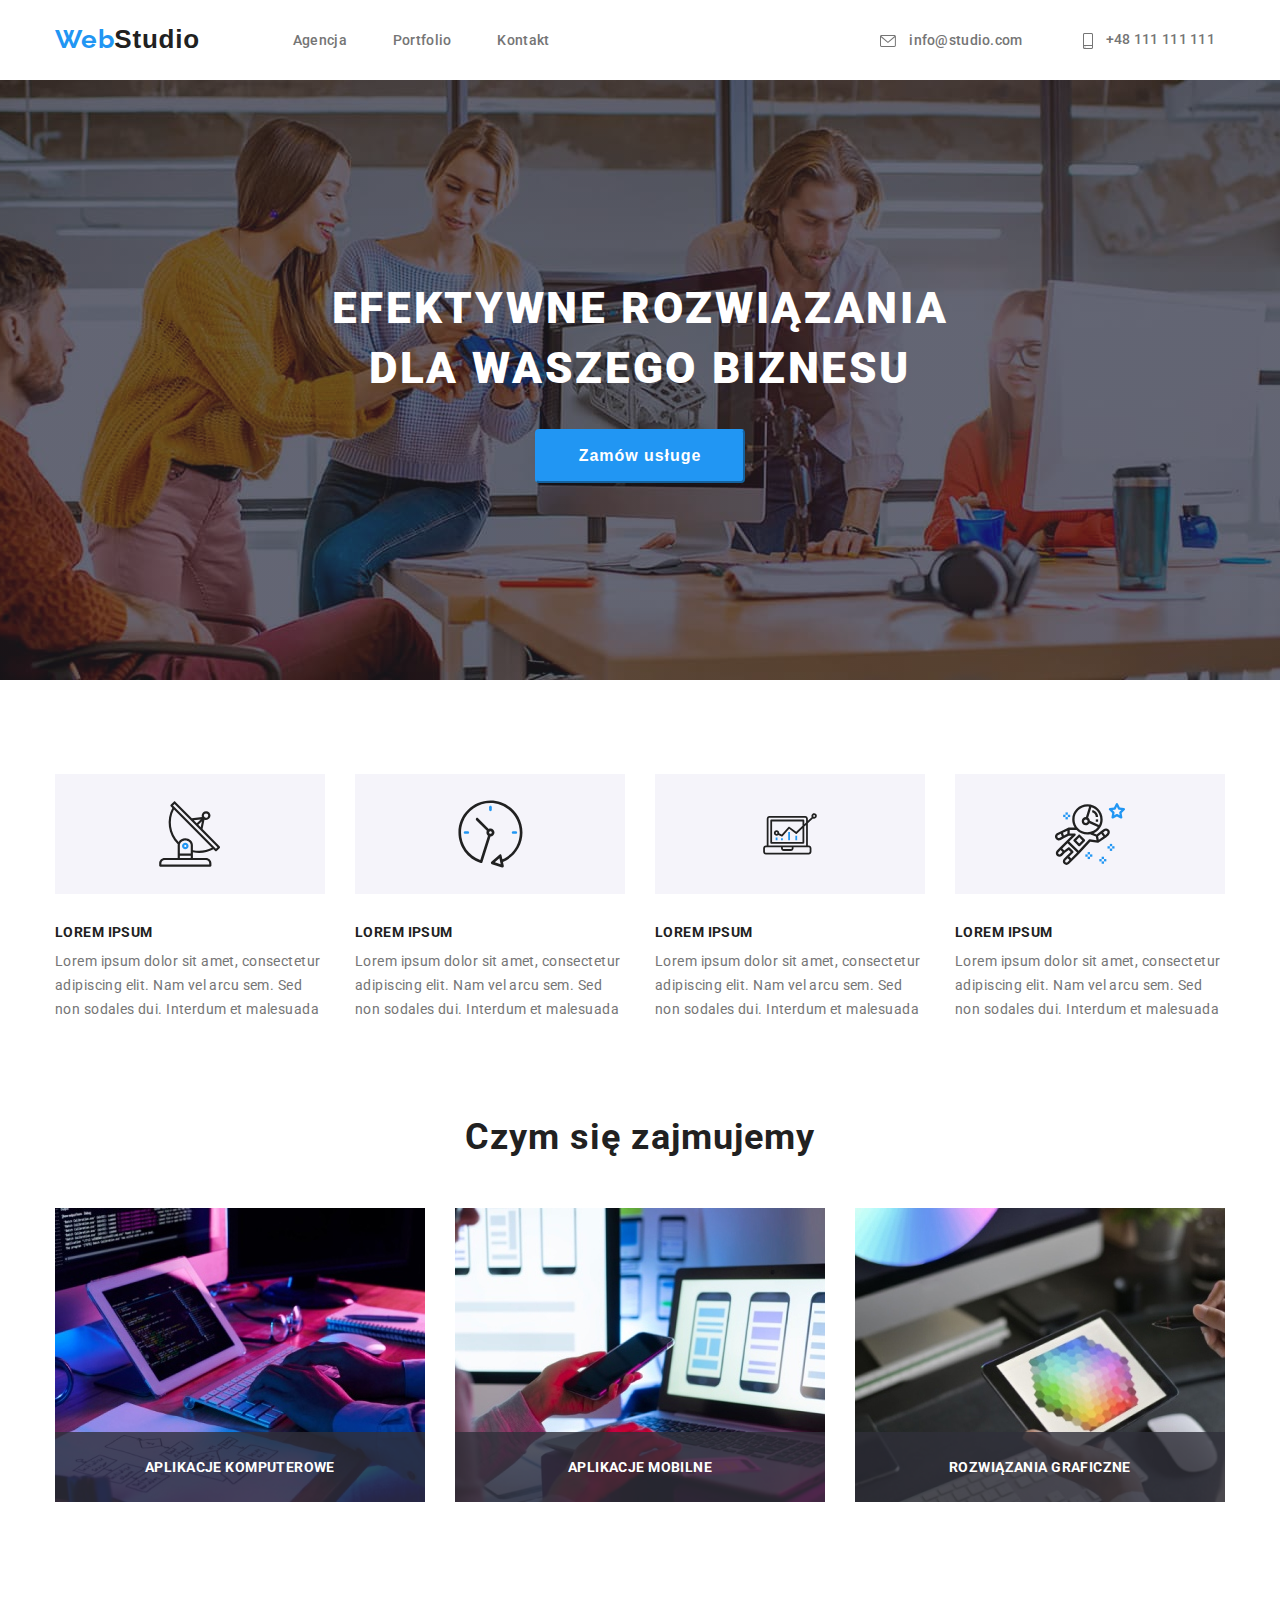
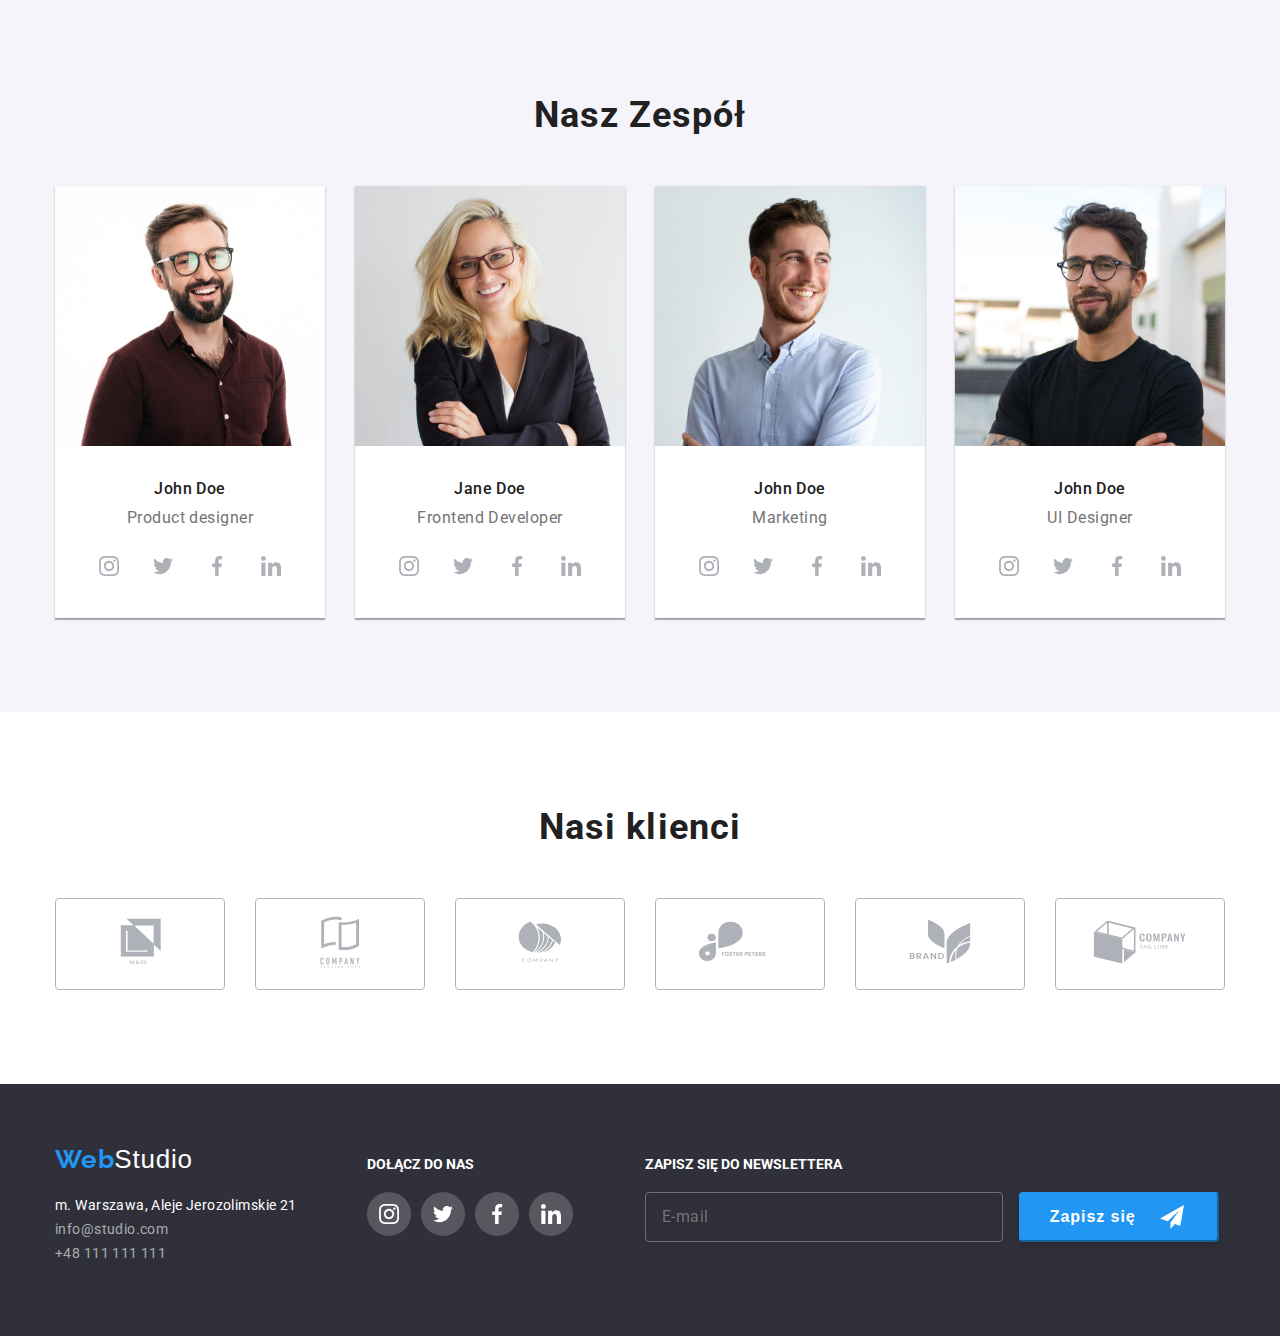
==== commit 04245e97: "BEM-index-clients" ====
--- a/index.html
+++ b/index.html
@@ -174,32 +174,32 @@
         </div>
       </section>
       <section class="container">
-        <div class="home-list-container">
-          <ul class="home-list">
+        <div class="our-activities">
+          <ul class="our-activities__list">
             <li>
-              <h2 class="list-title">LOREM IPSUM</h2>
-              <p class="list-descr">
+              <h2 class="our-activities__title">LOREM IPSUM</h2>
+              <p class="our-activities__descr">
                 Lorem ipsum dolor sit amet, consectetur adipiscing elit. Nam vel
                 arcu sem. Sed non sodales dui. Interdum et malesuada
               </p>
             </li>
             <li>
-              <h2 class="list-title">LOREM IPSUM</h2>
-              <p class="list-descr">
+              <h2 class="our-activities__title">LOREM IPSUM</h2>
+              <p class="our-activities__descr">
                 Lorem ipsum dolor sit amet, consectetur adipiscing elit. Nam vel
                 arcu sem. Sed non sodales dui. Interdum et malesuada
               </p>
             </li>
             <li>
-              <h2 class="list-title">LOREM IPSUM</h2>
-              <p class="list-descr">
+              <h2 class="our-activities__title">LOREM IPSUM</h2>
+              <p class="our-activities__descr">
                 Lorem ipsum dolor sit amet, consectetur adipiscing elit. Nam vel
                 arcu sem. Sed non sodales dui. Interdum et malesuada
               </p>
             </li>
             <li>
-              <h2 class="list-title">LOREM IPSUM</h2>
-              <p class="list-descr">
+              <h2 class="our-activities__title">LOREM IPSUM</h2>
+              <p class="our-activities__descr">
                 Lorem ipsum dolor sit amet, consectetur adipiscing elit. Nam vel
                 arcu sem. Sed non sodales dui. Interdum et malesuada
               </p>
@@ -208,39 +208,45 @@
         </div>
       </section>
 
-      <section class="task-list section container">
-        <div class="task-list-container container">
-          <h2 class="task-list-title">Czym się zajmujemy</h2>
-          <div class="task-list-pics container">
-            <figure class="pics-and-descrb">
+      <section class="section container">
+        <div class="what-we-do container">
+          <h2 class="what-we-do__title">Czym się zajmujemy</h2>
+          <div class="what-we-do__item">
+            <figure class="what-we-do__picture">
               <img
                 src="images/img-work-1.jpg"
                 alt="view of a hand on a computer keyboard"
                 width="370"
               />
-              <figcaption class="description">aplikacje komputerowe</figcaption>
+              <figcaption class="what-we-do__picture__descr">
+                aplikacje komputerowe
+              </figcaption>
             </figure>
-            <figure class="pics-and-descrb">
+            <figure class="what-we-do__picture">
               <img
                 src="images/img-work-2.jpg"
                 alt="man uses phone and computer"
                 width="370"
               />
-              <figcaption class="description">aplikacje mobilne</figcaption>
+              <figcaption class="what-we-do__picture__descr">
+                aplikacje mobilne
+              </figcaption>
             </figure>
-            <figure class="pics-and-descrb">
+            <figure class="what-we-do__picture">
               <img
                 src="images/img-work-3.jpg"
                 alt="tablet view with color palette"
                 width="370"
               />
-              <figcaption class="description">rozwiązania graficzne</figcaption>
+              <figcaption class="what-we-do__picture__descr">
+                rozwiązania graficzne
+              </figcaption>
             </figure>
           </div>
         </div>
       </section>
       <section class="crew section">
-        <h2 class="crew-title">Nasz Zespół</h2>
+        <h2 class="crew__title">Nasz Zespół</h2>
         <div class="crew-container">
           <ul class="crew-list container">
             <li class="crew-card">
@@ -406,47 +412,47 @@
           </ul>
         </div>
       </section>
-      <section class="container">
-        <h2 class="clients-title">Nasi klienci</h2>
-        <div class="clients-icons-container">
-          <ul class="client-list">
-            <li class="client-icon-card">
-              <a href="./">
+      <section class="clients container">
+        <h2 class="clients__title">Nasi klienci</h2>
+        <div class="clients__content">
+          <ul class="clients__list">
+            <li class="clients__item">
+              <a href="./" class="clients__link">
                 <svg width="41" height="46.7">
                   <use href="./images/icons.svg#icon-client1"></use>
                 </svg>
               </a>
             </li>
-            <li class="client-icon-card">
-              <a href="./">
+            <li class="clients__item">
+              <a href="./" class="clients__link">
                 <svg width="40" height="52">
                   <use href="./images/icons.svg#icon-client2"></use>
                 </svg>
               </a>
             </li>
-            <li class="client-icon-card">
-              <a href="./">
+            <li class="clients__item">
+              <a href="./" class="clients__link">
                 <svg width="43.46" height="41.18">
                   <use href="./images/icons.svg#icon-client3"></use>
                 </svg>
               </a>
             </li>
-            <li class="client-icon-card">
-              <a href="./">
+            <li class="clients__item">
+              <a href="./" class="clients__link">
                 <svg width="84.44" height="40.62">
                   <use href="./images/icons.svg#icon-client4"></use>
                 </svg>
               </a>
             </li>
-            <li class="client-icon-card">
-              <a href="./">
+            <li class="clients__item">
+              <a href="./" class="clients__link">
                 <svg width="62.54" height="45.43">
                   <use href="./images/icons.svg#icon-client5"></use>
                 </svg>
               </a>
             </li>
-            <li class="client-icon-card">
-              <a href="./">
+            <li class="clients__item">
+              <a href="./" class="clients__link">
                 <svg width="93.79" height="43.93">
                   <use href="./images/icons.svg#icon-client6"></use>
                 </svg>
--- a/CSS/styles.css
+++ b/CSS/styles.css
@@ -703,10 +703,10 @@
   width: 270px;
   margin-top: 94px;
 }
-.home-list-container {
+.our-activities {
   margin-top: 30px;
 }
-ul.home-list {
+ul.our-activities__list {
   list-style: none;
   display: flex;
   flex-wrap: nowrap;
@@ -714,24 +714,24 @@
   padding-left: 0;
   justify-content: center;
 }
-.list-title {
+.our-activities__title {
   font-size: 14px;
   font-weight: 700;
   align-content: center;
   line-height: 1.17;
   letter-spacing: 0.03em;
 }
-.list-descr {
+.our-activities__descr {
   font-size: 14px;
   color: var(--font-color-describe);
   margin-top: 10px;
   line-height: 1.71;
   letter-spacing: 0.03em;
 }
-.task-list-container {
+.what-we-do {
   display: inline-block;
 }
-.task-list-title {
+.what-we-do__title {
   font-size: 36px;
   font-weight: 700;
   text-align: center;
@@ -739,16 +739,16 @@
   line-height: 1.17;
   letter-spacing: 0.03em;
 }
-.task-list-pics {
+.what-we-do__item {
   display: flex;
   justify-content: center;
   gap: 30px;
 }
-.pics-and-descrb {
+.what-we-do__picture {
   position: relative;
   z-index: -1;
 }
-.description {
+.what-we-do__picture__descr {
   font-family: inherit;
   font-size: 14px;
   text-transform: uppercase;
@@ -765,11 +765,11 @@
   background-color: var(--background-color-decription);
   color: #fff;
 }
-.task-list-pics figure {
-  display: flex;
-  align-items: center;
-}
-.task-list-pics figcaption {
+.what-we-do__item figure {
+  display: flex;
+  align-items: center;
+}
+.what-we-do__item figcaption {
   margin: 0;
   display: flex;
   align-items: center;
@@ -779,7 +779,7 @@
   background-color: var(--background-color-crew);
   text-align: center;
 }
-.crew-title {
+.crew__title {
   font-size: 36px;
   font-weight: 700;
   margin-bottom: 50px;
@@ -857,7 +857,7 @@
   transition: width 0.25s cubic-bezier(0.4, 0, 0.2, 1),
     background-color 0.25s cubic-bezier(0.4, 0, 0.2, 1);
 }
-.clients-title {
+.clients__title {
   font-size: 36px;
   font-weight: 700;
   line-height: 1.17;
@@ -867,7 +867,7 @@
   text-align: center;
 }
 
-.client-list {
+.clients__list {
   list-style: none;
   display: flex;
   justify-content: center;
@@ -875,8 +875,8 @@
   margin-bottom: 94px;
 }
 
-.client-icon-card,
-.client-icon-card a {
+.clients__item,
+.clients__link a {
   display: flex;
   justify-content: center;
   align-items: center;
@@ -885,23 +885,23 @@
   height: 92px;
 }
 
-.client-icon-card {
+.clients__item {
   border: 1px solid #afb1b8;
 }
 
-.client-icon-card svg {
+.clients__item svg {
   fill: rgba(175, 177, 184, 1);
   transition: fill 0.25s cubic-bezier(0.4, 0, 0.2, 1);
 }
 
-.client-icon-card:hover,
-.client-icon-card:focus {
+.clients__item:hover,
+.clients__item:focus {
   fill: var(--hover-focus-color);
   border: 1px solid var(--hover-focus-color);
   cursor: pointer;
 }
-.client-icon-card:hover svg,
-.client-icon-card:focus svg {
+.clients__item:hover svg,
+.clients__item:focus svg {
   fill: var(--hover-focus-color);
 }
 
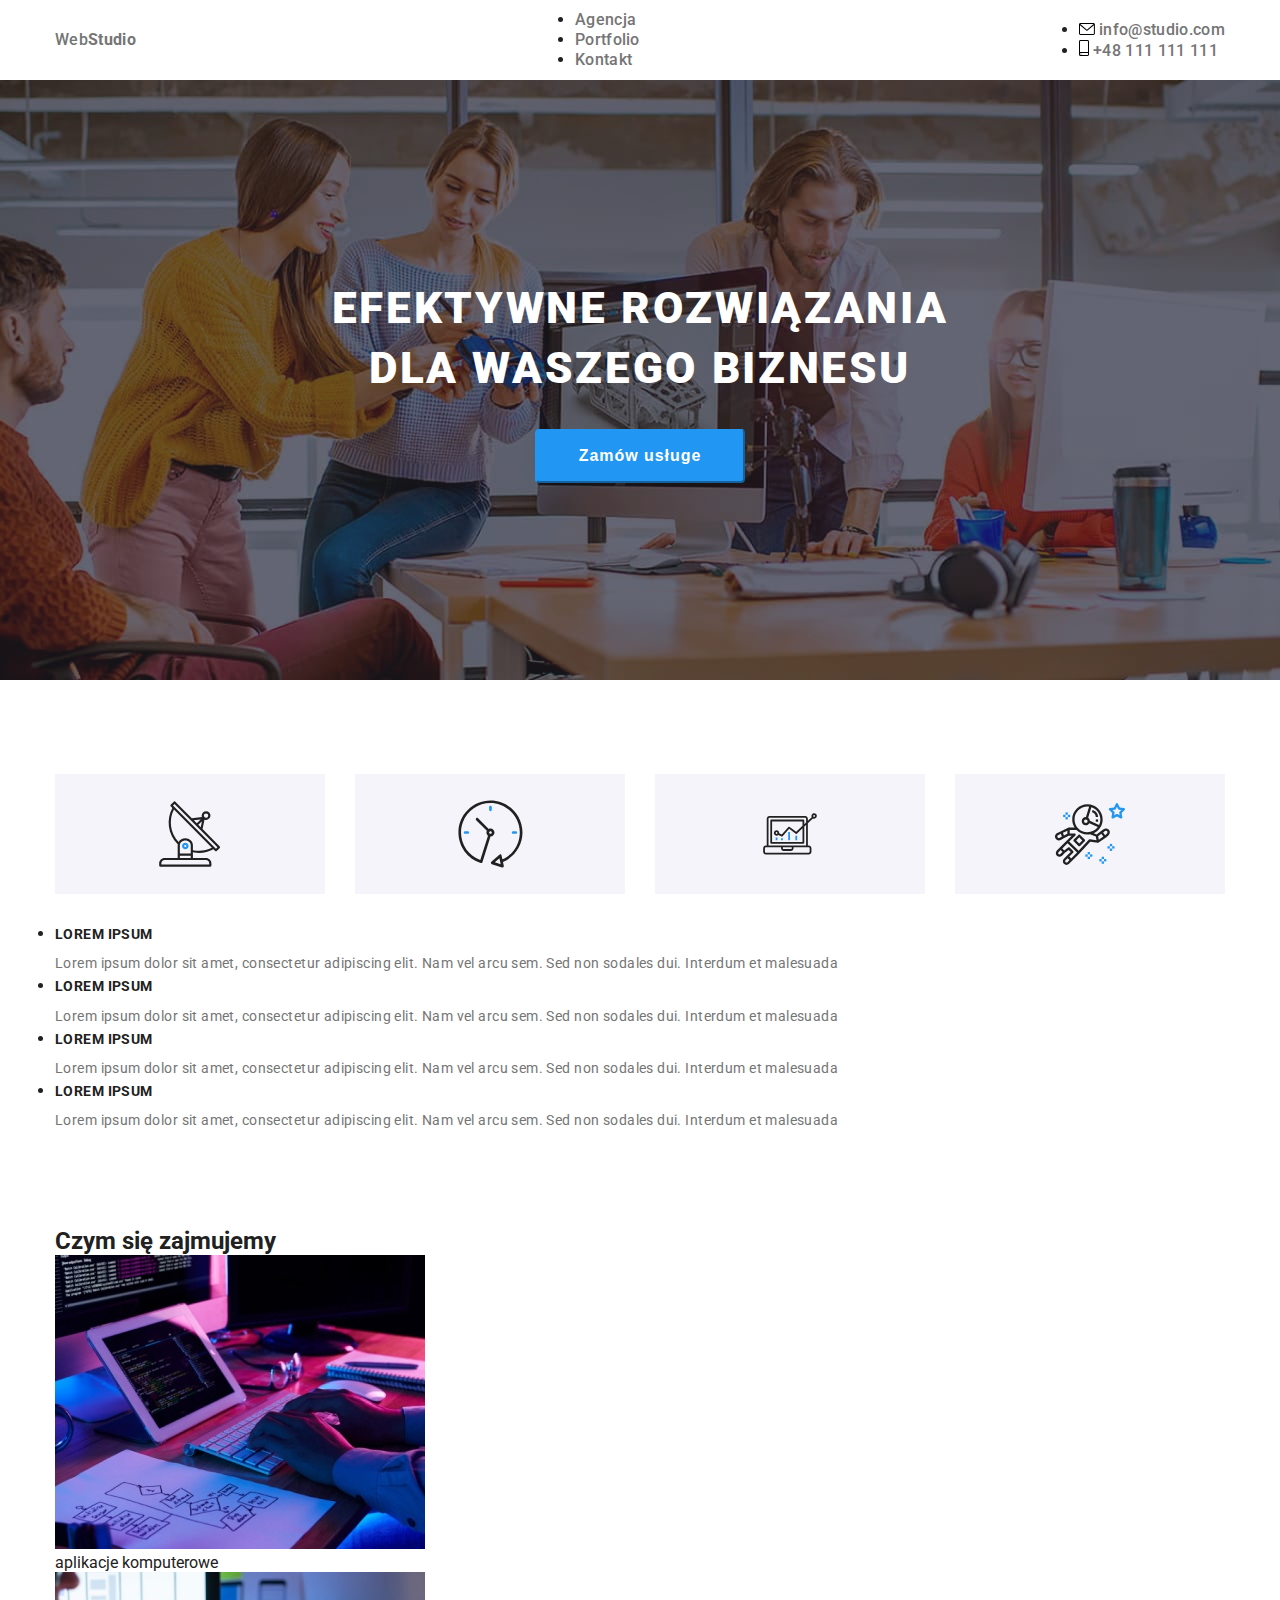
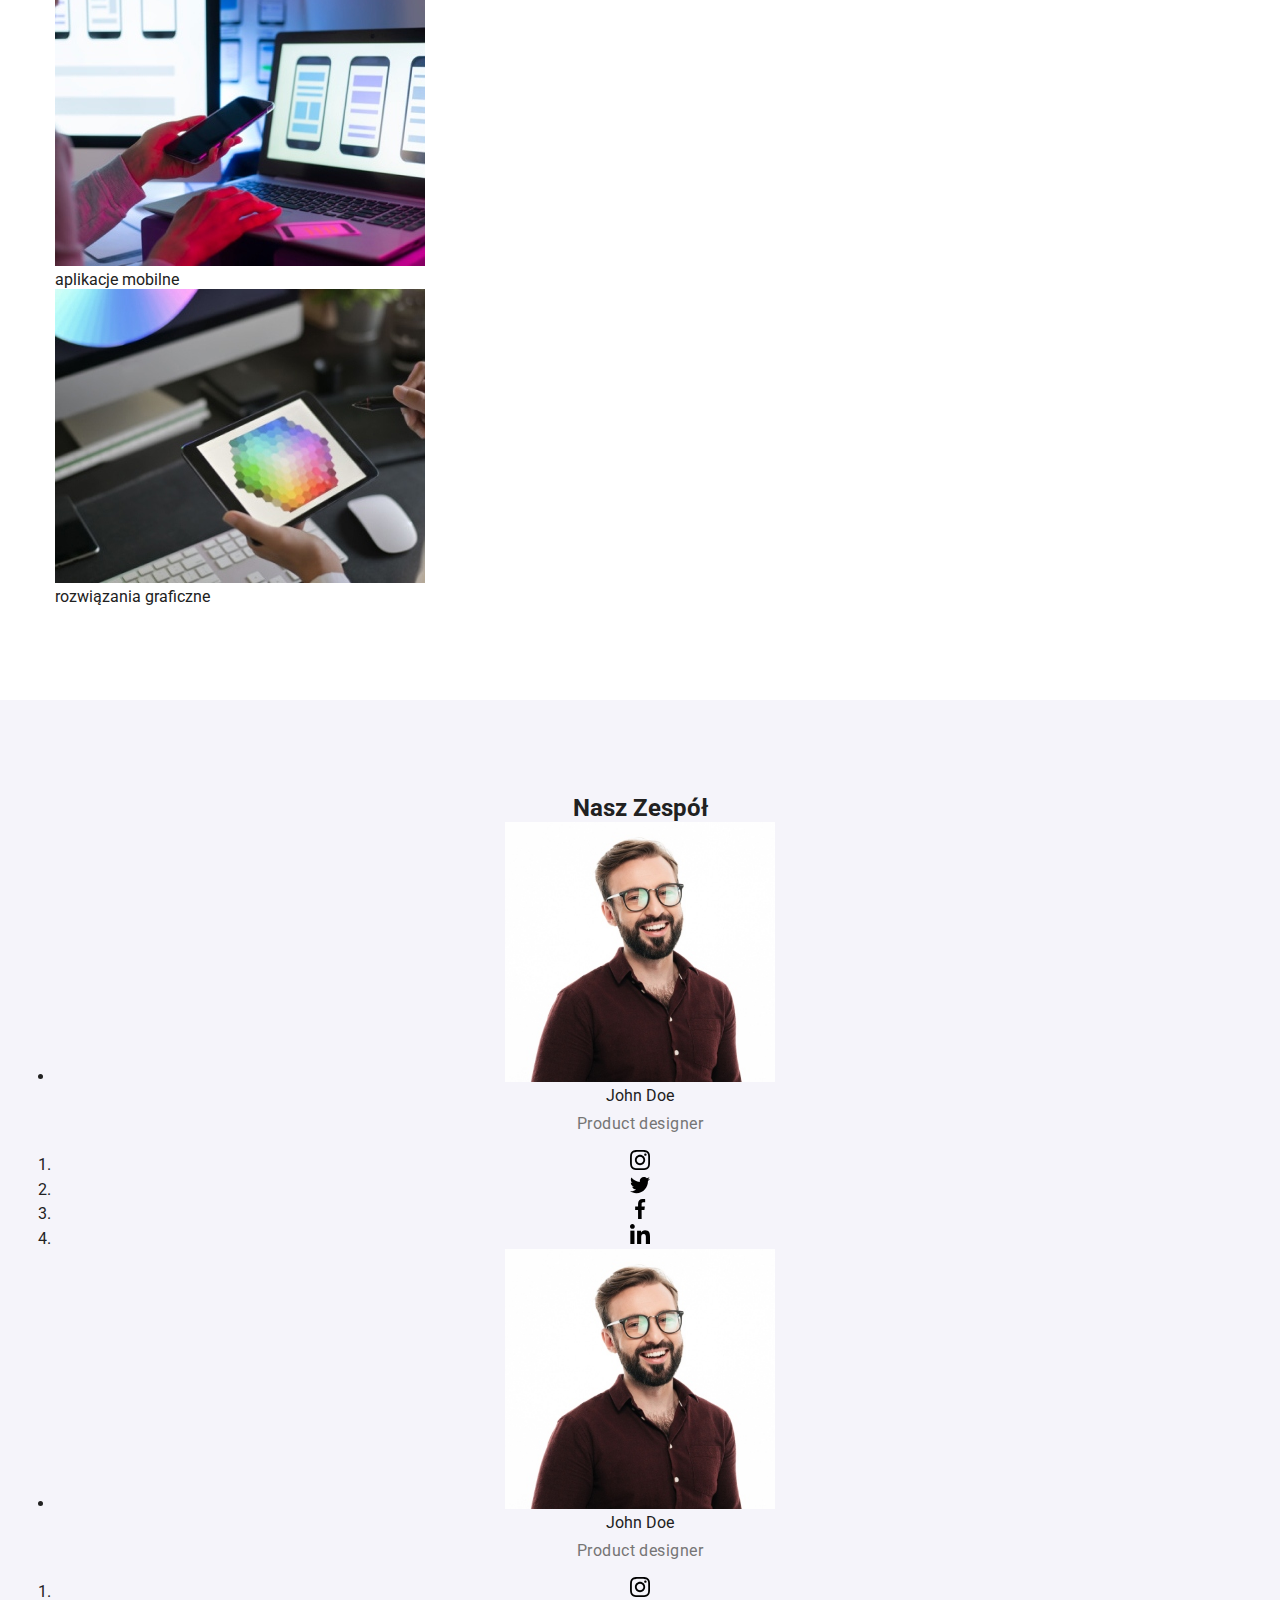
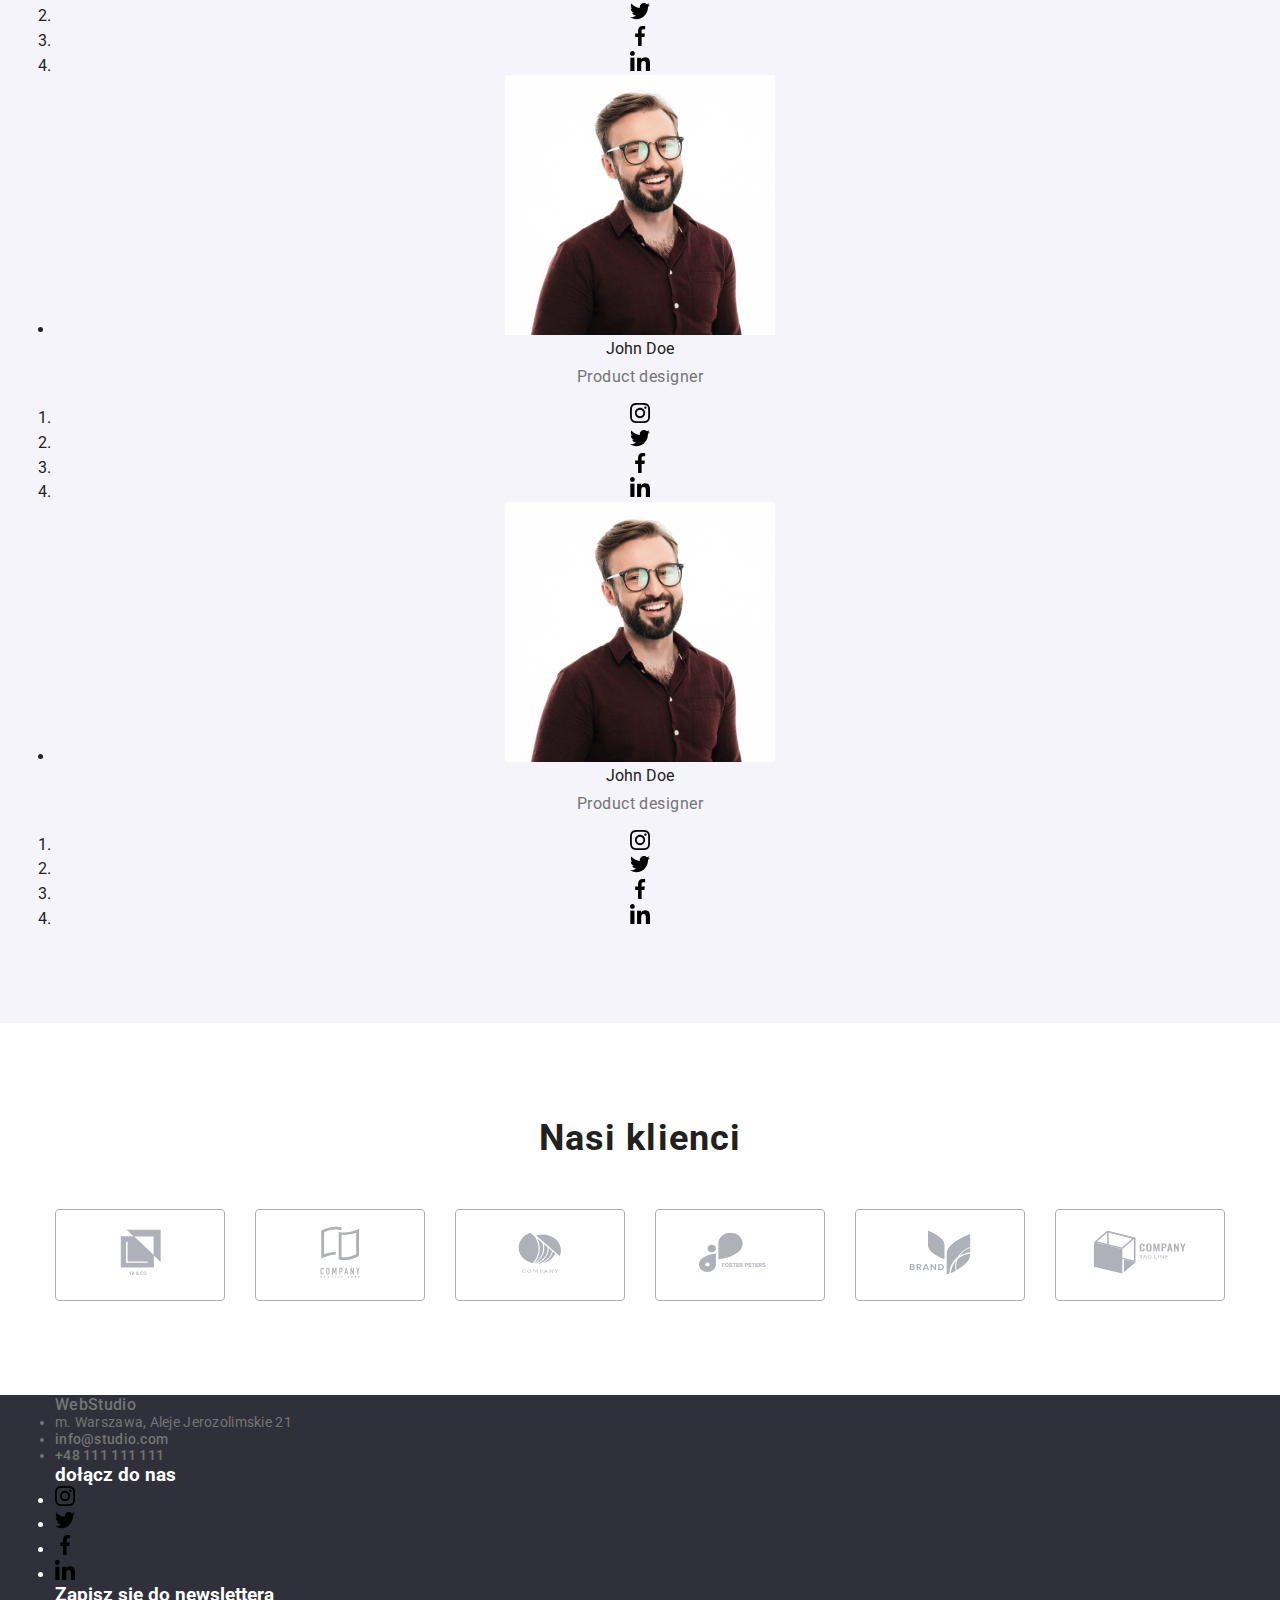
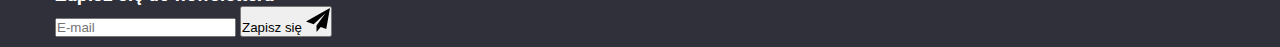
==== commit 3011f35e: "BEM (rozjechane klasy)" ====
--- a/index.html
+++ b/index.html
@@ -13,21 +13,23 @@
     <link rel="stylesheet" type="text/css" href="./CSS/styles.css" />
   </head>
   <body>
-    <header class="container">
-      <div class="logo-nav">
-        <a href="./" class="logo">
-          <span class="web">Web</span><span class="studio"><b>Studio</b></span>
+    <header class="header container">
+      <div class="header__logo">
+        <a href="./" class="logo__link">
+          <span class="logo__web">Web</span
+          ><span class="logo__studio"><b>Studio</b></span>
         </a>
-        <nav>
-          <ul class="navigation">
-            <li><a href="./">Agencja</a></li>
-            <li><a href="portfolio.html">Portfolio</a></li>
-            <li><a href="./">Kontakt</a></li>
-          </ul>
-        </nav>
       </div>
-      <ul class="kontakt-up">
-        <li class="email-header-icon">
+      <nav>
+        <ul class="header__nav">
+          <li><a href="./" class="nav__link">Agencja</a></li>
+          <li><a href="portfolio.html" class="nav__link">Portfolio</a></li>
+          <li><a href="./" class="nav__link">Kontakt</a></li>
+        </ul>
+      </nav>
+
+      <ul class="header__kontakt">
+        <li class="kontakt--primary">
           <a href="mailto:info@studio.com">
             <svg width="16" height="12">
               <use href="./images/icons.svg#icon-envelope"></use>
@@ -35,7 +37,7 @@
           </a>
           <a href="mailto:info@studio.com">info@studio.com</a>
         </li>
-        <li class="phone-header-icon">
+        <li class="kontakt--primary">
           <a href="tel:+48111111111">
             <svg width="10" height="16">
               <use href="./images/icons.svg#icon-smartphone"></use>
@@ -47,7 +49,7 @@
     </header>
     <main>
       <section class="main-side section">
-        <div class="container-main-side">
+        <div class="main-side__content">
           <h1>
             <span>efektywne rozwiązania</span>
             <span>dla waszego biznesu</span>
@@ -175,7 +177,7 @@
       </section>
       <section class="container">
         <div class="our-activities">
-          <ul class="our-activities__list">
+          <ul class="our-activities__items">
             <li>
               <h2 class="our-activities__title">LOREM IPSUM</h2>
               <p class="our-activities__descr">
@@ -209,36 +211,36 @@
       </section>
 
       <section class="section container">
-        <div class="what-we-do container">
-          <h2 class="what-we-do__title">Czym się zajmujemy</h2>
-          <div class="what-we-do__item">
-            <figure class="what-we-do__picture">
+        <div class="services container">
+          <h2 class="services__title">Czym się zajmujemy</h2>
+          <div class="services__item">
+            <figure class="services__picture">
               <img
                 src="images/img-work-1.jpg"
                 alt="view of a hand on a computer keyboard"
                 width="370"
               />
-              <figcaption class="what-we-do__picture__descr">
+              <figcaption class="services__picture__descr">
                 aplikacje komputerowe
               </figcaption>
             </figure>
-            <figure class="what-we-do__picture">
+            <figure class="services__picture">
               <img
                 src="images/img-work-2.jpg"
                 alt="man uses phone and computer"
                 width="370"
               />
-              <figcaption class="what-we-do__picture__descr">
+              <figcaption class="services__picture__descr">
                 aplikacje mobilne
               </figcaption>
             </figure>
-            <figure class="what-we-do__picture">
+            <figure class="services__picture">
               <img
                 src="images/img-work-3.jpg"
                 alt="tablet view with color palette"
                 width="370"
               />
-              <figcaption class="what-we-do__picture__descr">
+              <figcaption class="services__descr">
                 rozwiązania graficzne
               </figcaption>
             </figure>
@@ -246,41 +248,41 @@
         </div>
       </section>
       <section class="crew section">
-        <h2 class="crew__title">Nasz Zespół</h2>
-        <div class="crew-container">
-          <ul class="crew-list container">
-            <li class="crew-card">
+        <h2 class="section__title">Nasz Zespół</h2>
+        <div class="crew__items">
+          <ul class="crew__list container">
+            <li class="crew__card">
               <img
                 src="images/JohnDoe-1.jpg"
                 alt="smiling elegantly dressed man"
                 width="270"
                 height="260"
               />
-              <p class="crew-name">John Doe</p>
+              <p class="crew__name">John Doe</p>
               <p class="crew-position">Product designer</p>
-              <ol class="social-crew">
-                <li class="icon-crew icon-circle-crew">
+              <ol class="crew-sm">
+                <li class="sm__icon sm_icon_circle">
                   <a href="./">
                     <svg width="20" height="20">
                       <use href="./images/icons.svg#icon-instagram"></use>
                     </svg>
                   </a>
                 </li>
-                <li class="icon-crew icon-circle-crew">
+                <li class="sm__icon sm_icon_circle">
                   <a href="./">
                     <svg width="20" height="20">
                       <use href="./images/icons.svg#icon-twitter"></use>
                     </svg>
                   </a>
                 </li>
-                <li class="icon-crew icon-circle-crew">
+                <li class="sm__icon sm_icon_circle">
                   <a href="./">
                     <svg width="20" height="20">
                       <use href="./images/icons.svg#icon-facebook"></use>
                     </svg>
                   </a>
                 </li>
-                <li class="icon-crew icon-circle-crew">
+                <li class="sm__icon sm_icon_circle">
                   <a href="./">
                     <svg width="20" height="20">
                       <use href="./images/icons.svg#icon-linkedin"></use>
@@ -289,78 +291,38 @@
                 </li>
               </ol>
             </li>
-            <li class="crew-card">
-              <img
-                src="images/JaneDoe-2.jpg"
-                alt="smiling elegantly dressed woman"
-                width="270"
-                height="260"
-              />
-              <p class="crew-name">Jane Doe</p>
-              <p class="crew-position">Frontend Developer</p>
-              <ol class="social-crew">
-                <li class="icon-crew icon-circle-crew">
-                  <a href="./">
-                    <svg width="20" height="20">
-                      <use href="./images/icons.svg#icon-instagram"></use>
-                    </svg>
-                  </a>
-                </li>
-                <li class="icon-crew icon-circle-crew">
-                  <a href="./">
-                    <svg width="20" height="20">
-                      <use href="./images/icons.svg#icon-twitter"></use>
-                    </svg>
-                  </a>
-                </li>
-                <li class="icon-crew icon-circle-crew">
-                  <a href="./">
-                    <svg width="20" height="20">
-                      <use href="./images/icons.svg#icon-facebook"></use>
-                    </svg>
-                  </a>
-                </li>
-                <li class="icon-crew icon-circle-crew">
-                  <a href="./">
-                    <svg width="20" height="20">
-                      <use href="./images/icons.svg#icon-linkedin"></use>
-                    </svg>
-                  </a>
-                </li>
-              </ol>
-            </li>
-            <li class="crew-card">
-              <img
-                src="images/JohnDoe-3.jpg"
+            <li class="crew__card">
+              <img
+                src="images/JohnDoe-1.jpg"
                 alt="smiling elegantly dressed man"
                 width="270"
                 height="260"
               />
-              <p class="crew-name">John Doe</p>
-              <p class="crew-position">Marketing</p>
-              <ol class="social-crew">
-                <li class="icon-crew icon-circle-crew">
+              <p class="crew__name">John Doe</p>
+              <p class="crew-position">Product designer</p>
+              <ol class="crew-sm">
+                <li class="sm__icon sm_icon_circle">
                   <a href="./">
                     <svg width="20" height="20">
                       <use href="./images/icons.svg#icon-instagram"></use>
                     </svg>
                   </a>
                 </li>
-                <li class="icon-crew icon-circle-crew">
+                <li class="sm__icon sm_icon_circle">
                   <a href="./">
                     <svg width="20" height="20">
                       <use href="./images/icons.svg#icon-twitter"></use>
                     </svg>
                   </a>
                 </li>
-                <li class="icon-crew icon-circle-crew">
+                <li class="sm__icon sm_icon_circle">
                   <a href="./">
                     <svg width="20" height="20">
                       <use href="./images/icons.svg#icon-facebook"></use>
                     </svg>
                   </a>
                 </li>
-                <li class="icon-crew icon-circle-crew">
+                <li class="sm__icon sm_icon_circle">
                   <a href="./">
                     <svg width="20" height="20">
                       <use href="./images/icons.svg#icon-linkedin"></use>
@@ -369,38 +331,78 @@
                 </li>
               </ol>
             </li>
-            <li class="crew-card">
-              <img
-                src="images/JohnDoe-4.jpg"
-                alt="smiling man wearing a black t-shirt"
+            <li class="crew__card">
+              <img
+                src="images/JohnDoe-1.jpg"
+                alt="smiling elegantly dressed man"
                 width="270"
                 height="260"
               />
-              <p class="crew-name">John Doe</p>
-              <p class="crew-position">UI Designer</p>
-              <ol class="social-crew">
-                <li class="icon-crew icon-circle-crew">
+              <p class="crew__name">John Doe</p>
+              <p class="crew-position">Product designer</p>
+              <ol class="crew-sm">
+                <li class="sm__icon sm_icon_circle">
                   <a href="./">
                     <svg width="20" height="20">
                       <use href="./images/icons.svg#icon-instagram"></use>
                     </svg>
                   </a>
                 </li>
-                <li class="icon-crew icon-circle-crew">
+                <li class="sm__icon sm_icon_circle">
                   <a href="./">
                     <svg width="20" height="20">
                       <use href="./images/icons.svg#icon-twitter"></use>
                     </svg>
                   </a>
                 </li>
-                <li class="icon-crew icon-circle-crew">
+                <li class="sm__icon sm_icon_circle">
                   <a href="./">
                     <svg width="20" height="20">
                       <use href="./images/icons.svg#icon-facebook"></use>
                     </svg>
                   </a>
                 </li>
-                <li class="icon-crew icon-circle-crew">
+                <li class="sm__icon sm_icon_circle">
+                  <a href="./">
+                    <svg width="20" height="20">
+                      <use href="./images/icons.svg#icon-linkedin"></use>
+                    </svg>
+                  </a>
+                </li>
+              </ol>
+            </li>
+            <li class="crew__card">
+              <img
+                src="images/JohnDoe-1.jpg"
+                alt="smiling elegantly dressed man"
+                width="270"
+                height="260"
+              />
+              <p class="crew__name">John Doe</p>
+              <p class="crew-position">Product designer</p>
+              <ol class="crew-sm">
+                <li class="sm__icon sm_icon_circle">
+                  <a href="./">
+                    <svg width="20" height="20">
+                      <use href="./images/icons.svg#icon-instagram"></use>
+                    </svg>
+                  </a>
+                </li>
+                <li class="sm__icon sm_icon_circle">
+                  <a href="./">
+                    <svg width="20" height="20">
+                      <use href="./images/icons.svg#icon-twitter"></use>
+                    </svg>
+                  </a>
+                </li>
+                <li class="sm__icon sm_icon_circle">
+                  <a href="./">
+                    <svg width="20" height="20">
+                      <use href="./images/icons.svg#icon-facebook"></use>
+                    </svg>
+                  </a>
+                </li>
+                <li class="sm__icon sm_icon_circle">
                   <a href="./">
                     <svg width="20" height="20">
                       <use href="./images/icons.svg#icon-linkedin"></use>
@@ -464,50 +466,50 @@
     </main>
 
     <footer>
-      <div class="footer-container container">
-        <div class="logo-and-adress">
-          <a href="./" class="logo-footer">
-            <span class="web">Web</span
-            ><span class="studio-footer">Studio</span>
+      <div class="footer container">
+        <div class="footer__logo footer__kontakt">
+          <a href="./" class="logo__link">
+            <span class="logo__web">Web</span
+            ><span class="logo__studio logo__studio--dark">Studio</span>
           </a>
-          <div class="address">
-            <ul class="kontakt-down">
+          <div class="kontakt">
+            <ul class="kontakt--secondary">
               <li>m. Warszawa, Aleje Jerozolimskie 21</li>
-              <li class="kontakt-footer">
+              <li class="kontakt--secondary">
                 <a href="mailto:info@studio.com">info@studio.com</a>
               </li>
-              <li class="kontakt-footer">
+              <li class="kontakt--secondary">
                 <a href="tel:+48111111111">+48 111 111 111</a>
               </li>
             </ul>
           </div>
         </div>
-        <div class="social-footer">
-          <h3 class="social-title-footer">dołącz do nas</h3>
-          <ul class="footer-icons">
-            <li class="icons-footer icon-circle">
-              <a href="./">
+        <h3 class="footer__title">dołącz do nas</h3>
+        <div class="footer__sm">
+          <ul class="sm__icon">
+            <li class="sm__icon--secondary sm__circle--secondary">
+              <a href="./" class="sm__link">
                 <svg width="20" height="20">
                   <use href="./images/icons.svg#icon-instagram"></use>
                 </svg>
               </a>
             </li>
-            <li class="icons-footer icon-circle">
-              <a href="./">
+            <li class="sm__icon--secondary sm__circle--secondary">
+              <a href="./" class="sm__link">
                 <svg width="20" height="20">
                   <use href="./images/icons.svg#icon-twitter"></use>
                 </svg>
               </a>
             </li>
-            <li class="icons-footer icon-circle">
-              <a href="./">
+            <li class="sm__icon--secondary sm__circle--secondary">
+              <a href="./" class="sm__link">
                 <svg width="20" height="20">
                   <use href="./images/icons.svg#icon-facebook"></use>
                 </svg>
               </a>
             </li>
-            <li class="icons-footer icon-circle">
-              <a href="./">
+            <li class="sm__icon--secondary sm__circle--secondary">
+              <a href="./" class="sm__link">
                 <svg width="20" height="20">
                   <use href="./images/icons.svg#icon-linkedin"></use>
                 </svg>
@@ -515,26 +517,25 @@
             </li>
           </ul>
         </div>
-        <div class="newsletter">
-          <form>
-            <h3 class="newsletter-title">Zapisz się do newslettera</h3>
-            <label>
-              <input
-                type="email"
-                name="email"
-                placeholder="E-mail"
-                class="newsletter-input"
-                required
-              />
-            </label>
-            <button type="submit" class="newsletter-button">
-              Zapisz się
-              <svg width="24" height="24">
-                <use href="./images/icons.svg#icon-send"></use>
-              </svg>
-            </button>
-          </form>
-        </div>
+
+        <h3 class="footer__title">Zapisz się do newslettera</h3>
+        <form class="form">
+          <label>
+            <input
+              type="email"
+              name="email"
+              placeholder="E-mail"
+              class="form__input"
+              required
+            />
+          </label>
+          <button type="submit" class="form__submit button">
+            Zapisz się
+            <svg width="24" height="24">
+              <use href="./images/icons.svg#icon-send"></use>
+            </svg>
+          </button>
+        </form>
       </div>
     </footer>
     <script src="./js/modal.js"></script>
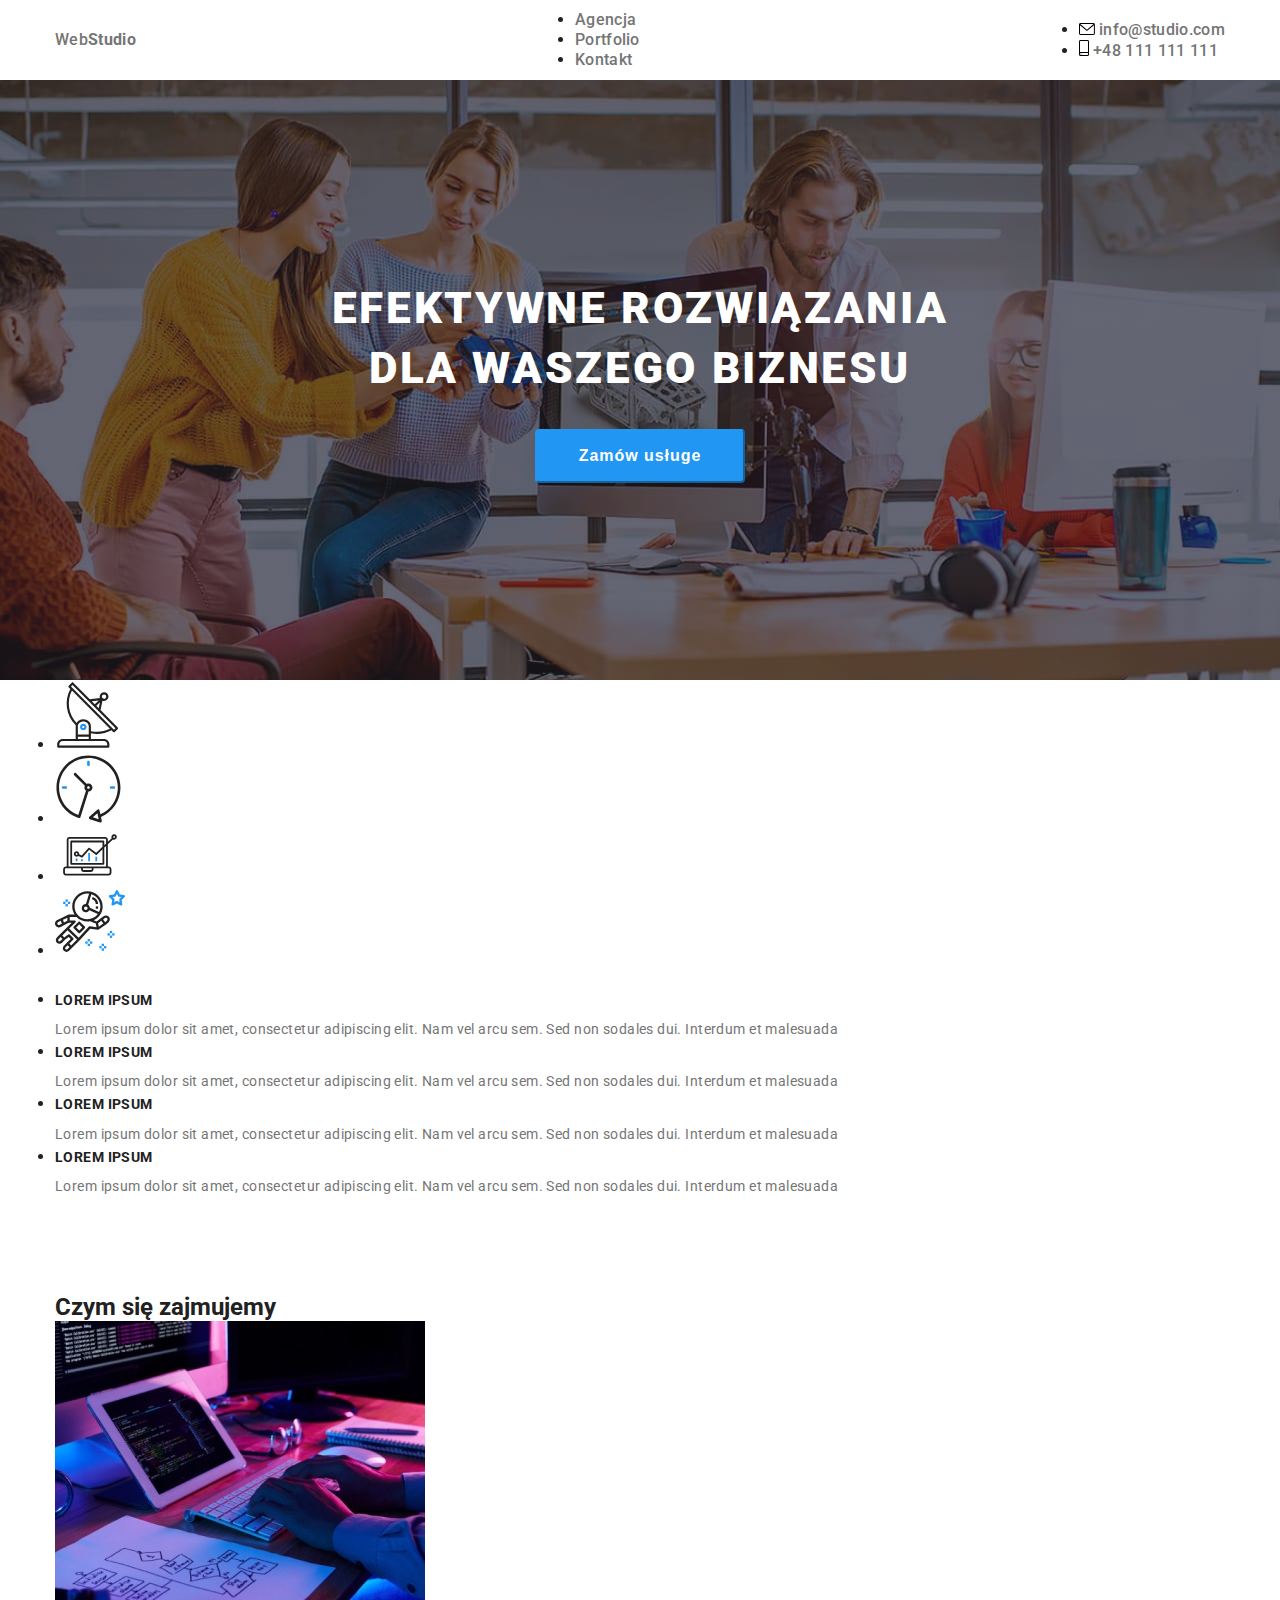
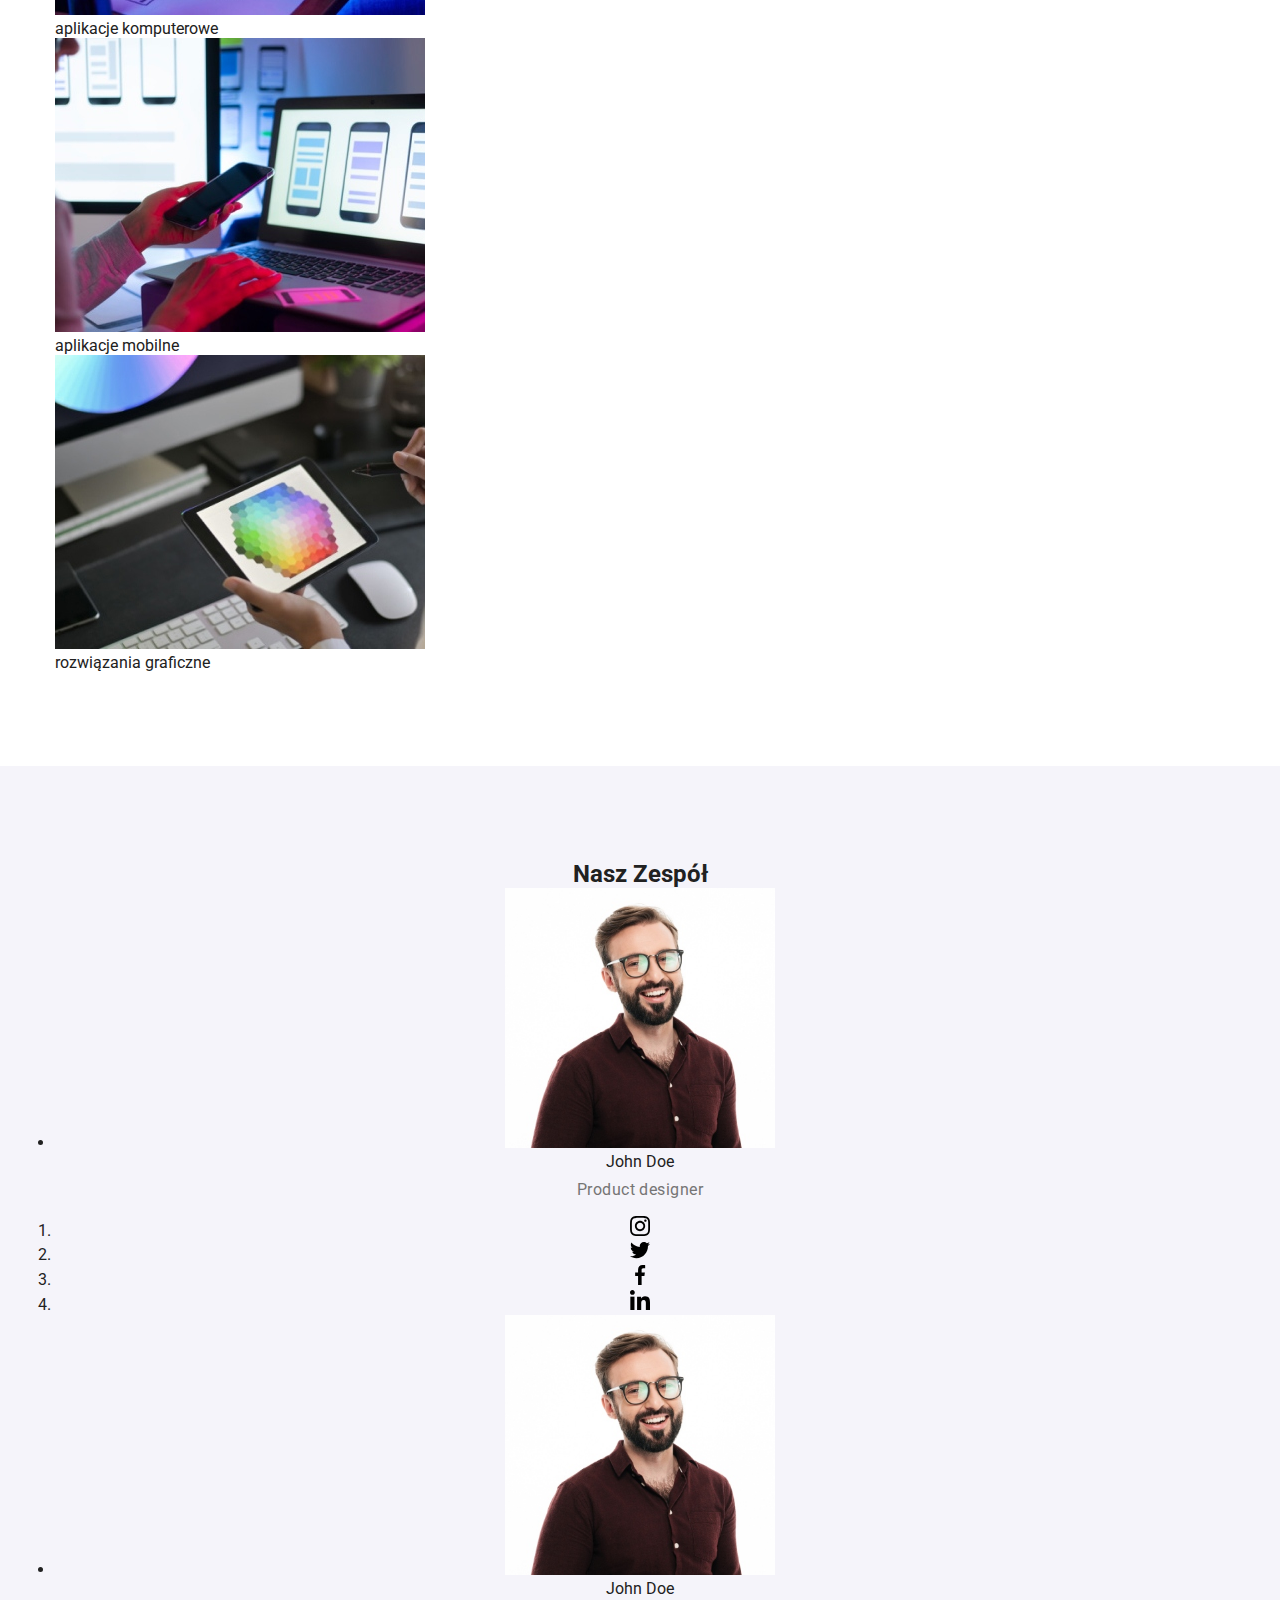
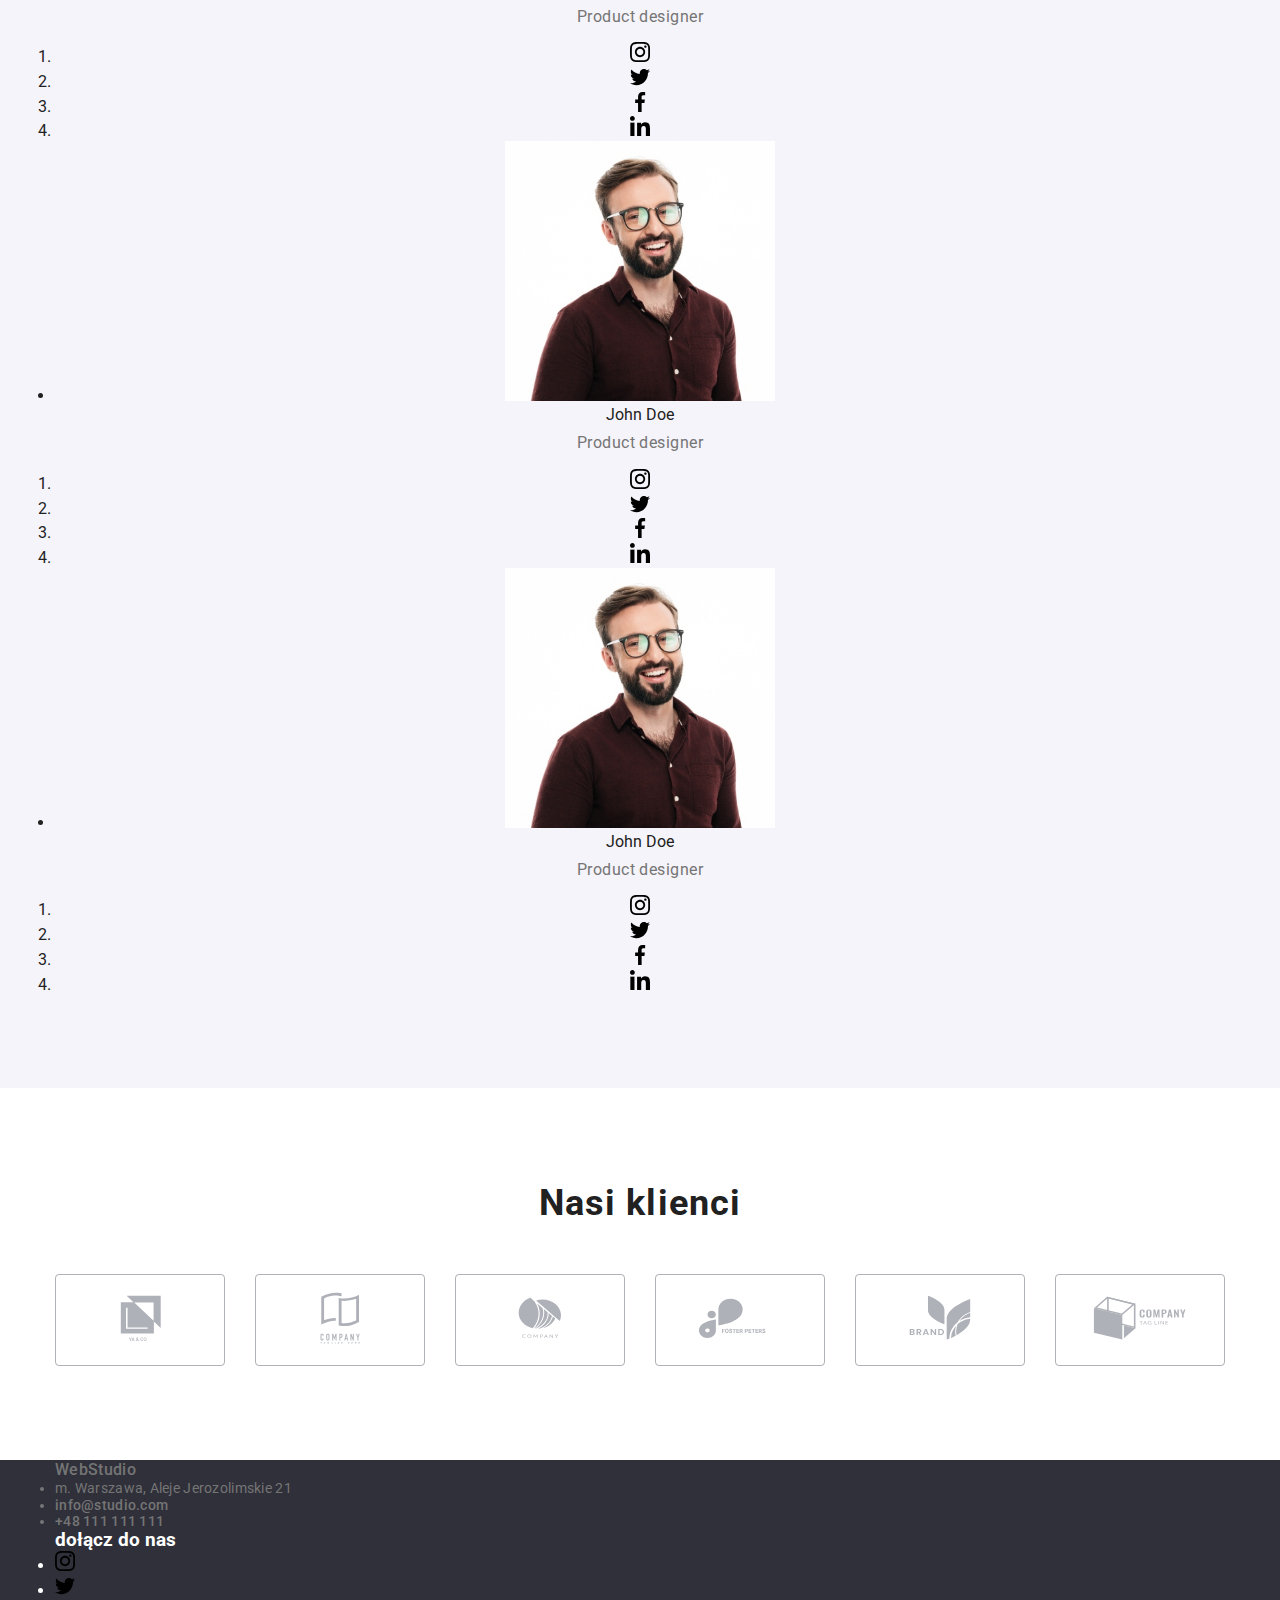
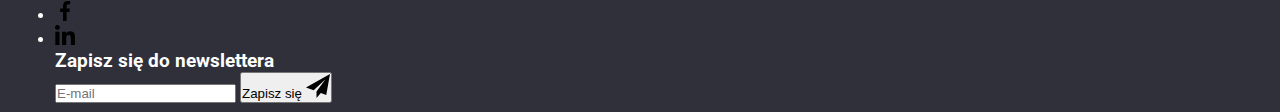
==== commit cb449c26: "BEM (rozjachane style - do ogarnięcia)" ====
--- a/index.html
+++ b/index.html
@@ -150,24 +150,24 @@
       </section>
 
       <section class="container">
-        <div class="task-list-icon-container">
-          <ul class="task-icons">
-            <li class="task-icon-card">
+        <div class="task-list">
+          <ul class="task-list__icon">
+            <li class="icon__card">
               <svg width="65.3" height="70">
                 <use href="./images/icons.svg#icon-antena"></use>
               </svg>
             </li>
-            <li class="task-icon-card">
+            <li class="icon__card">
               <svg width="66.96" height="70">
                 <use href="./images/icons.svg#icon-clock"></use>
               </svg>
             </li>
-            <li class="task-icon-card">
+            <li class="icon__card">
               <svg width="70" height="53.69">
                 <use href="./images/icons.svg#icon-diagram"></use>
               </svg>
             </li>
-            <li class="task-icon-card">
+            <li class="icon__card">
               <svg width="70" height="70">
                 <use href="./images/icons.svg#icon-astronaut"></use>
               </svg>
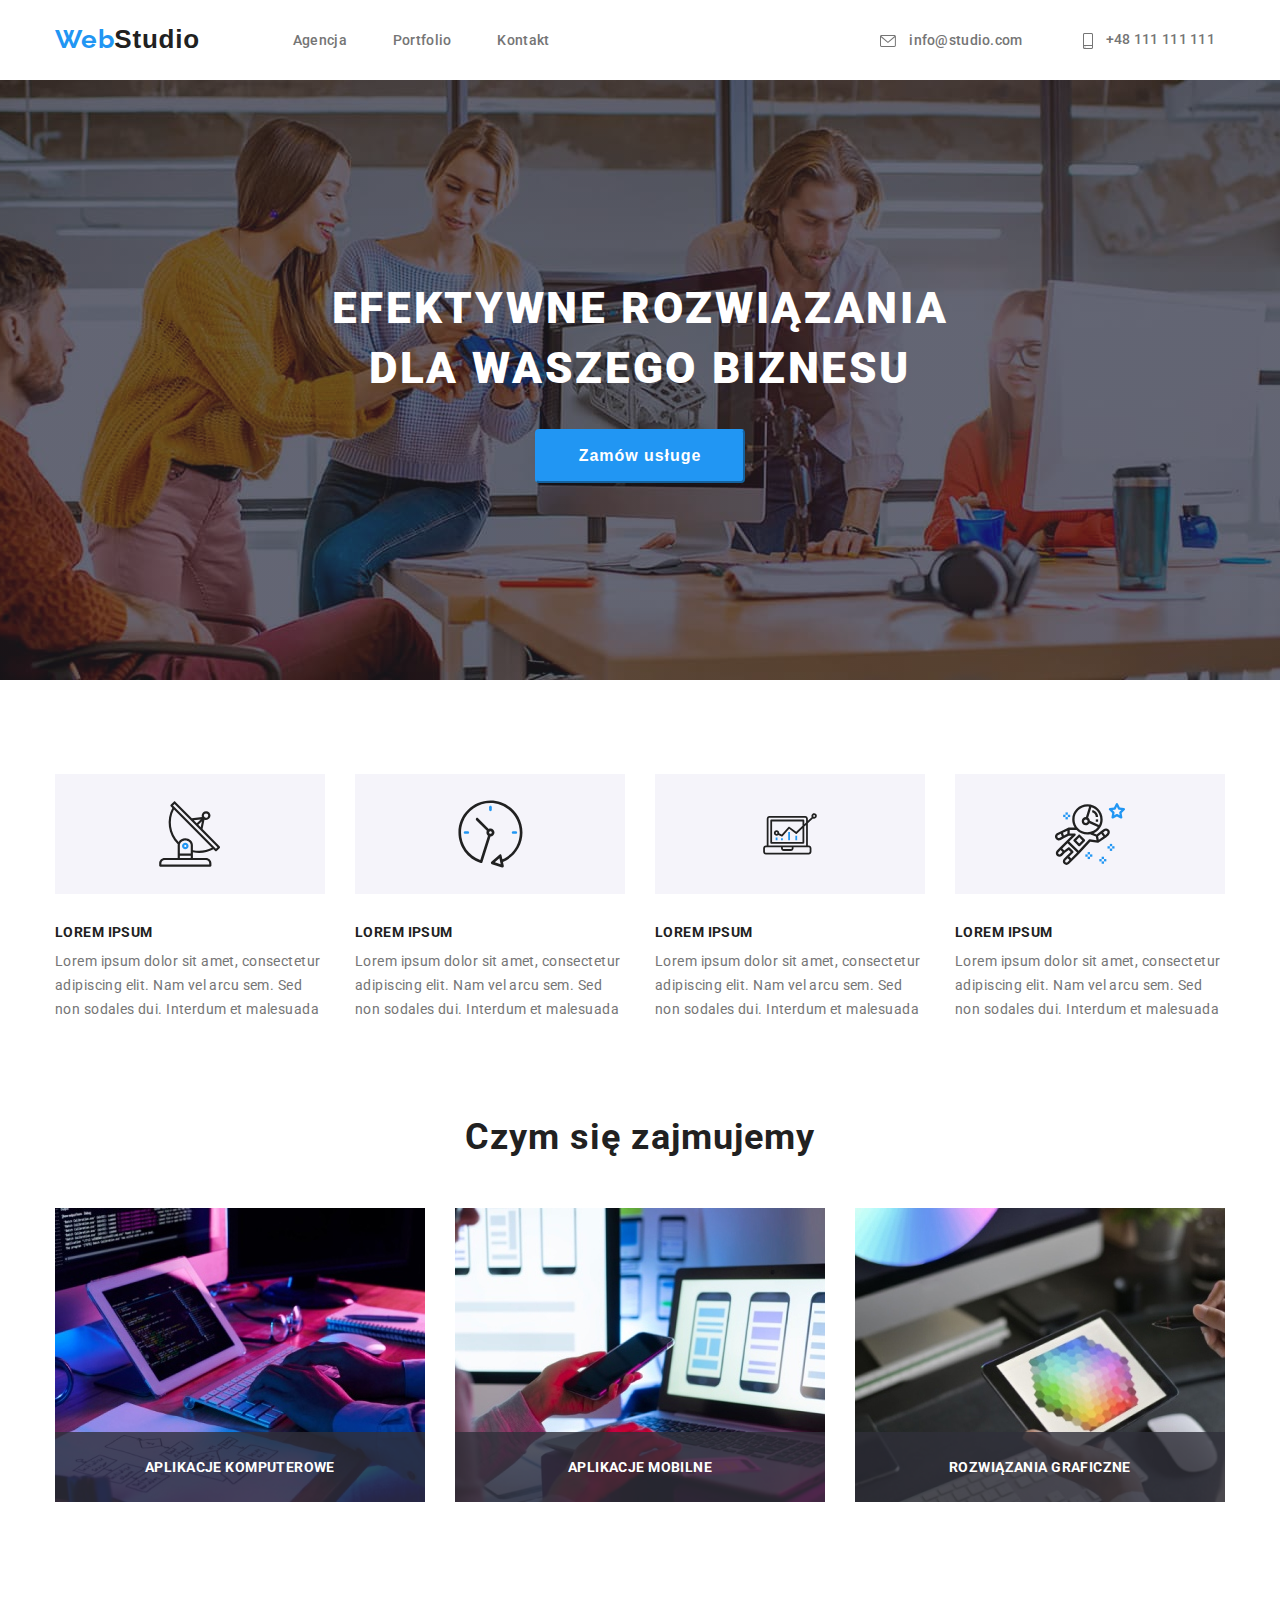
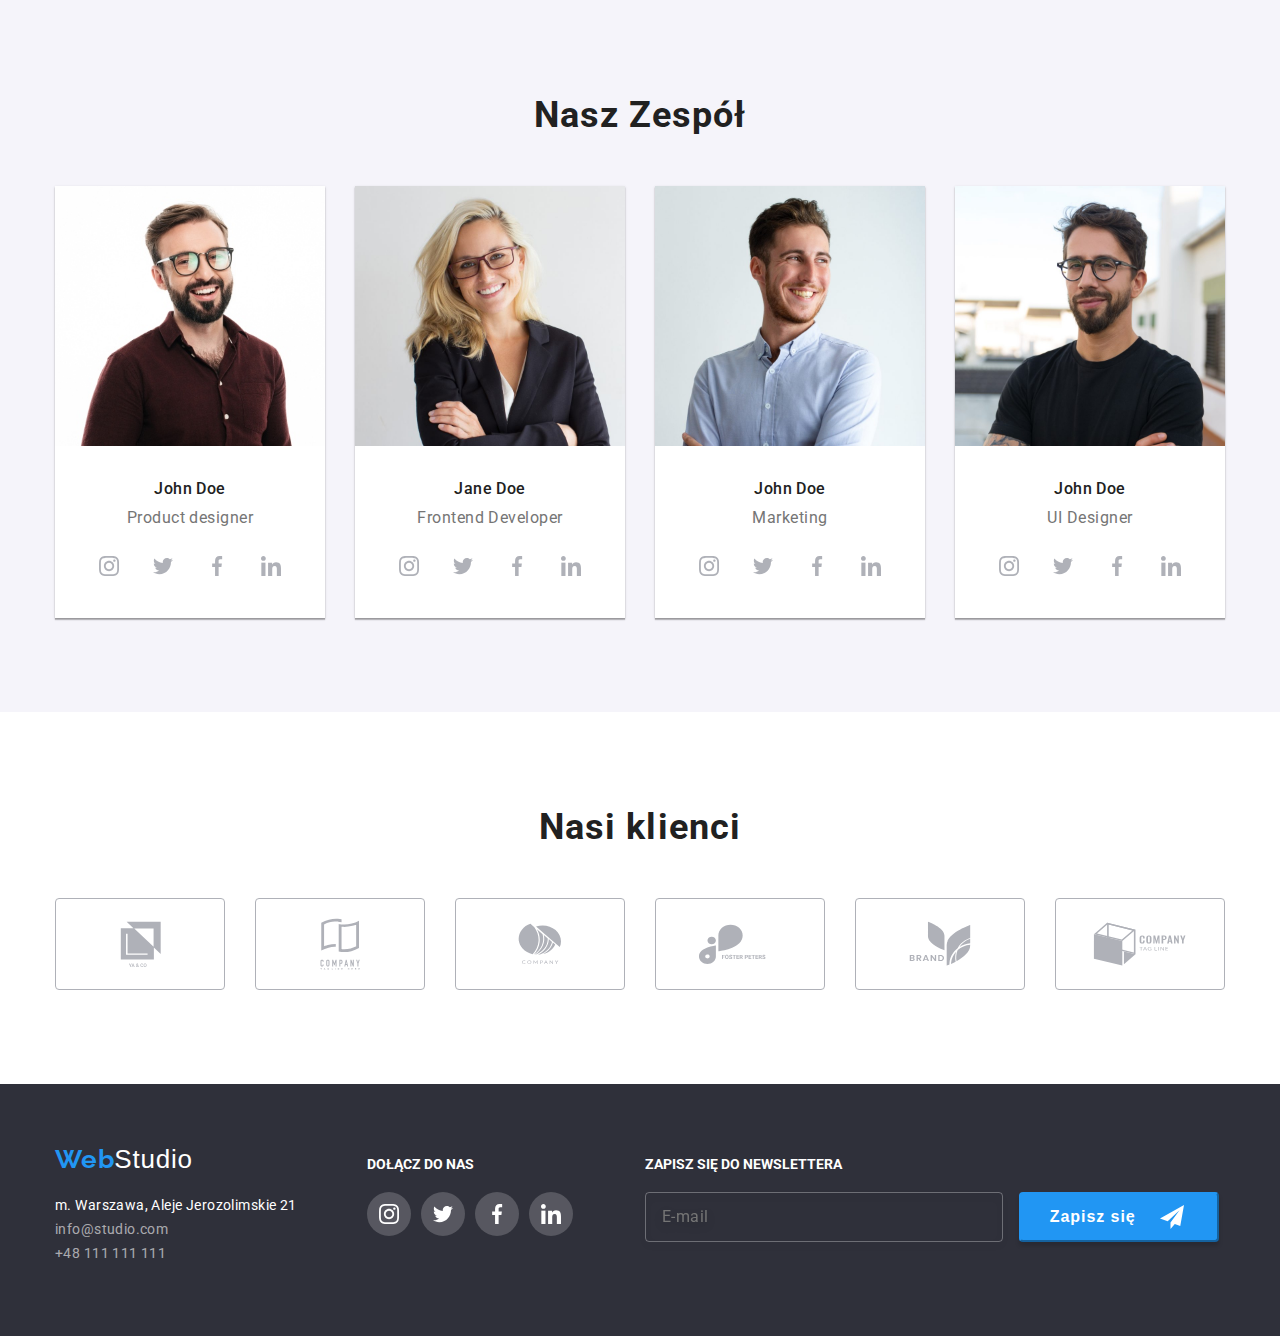
==== commit 57f4fdc3: "reset" ====
--- a/index.html
+++ b/index.html
@@ -13,23 +13,21 @@
     <link rel="stylesheet" type="text/css" href="./CSS/styles.css" />
   </head>
   <body>
-    <header class="header container">
-      <div class="header__logo">
-        <a href="./" class="logo__link">
-          <span class="logo__web">Web</span
-          ><span class="logo__studio"><b>Studio</b></span>
+    <header class="container">
+      <div class="logo-nav">
+        <a href="./" class="logo">
+          <span class="web">Web</span><span class="studio"><b>Studio</b></span>
         </a>
+        <nav>
+          <ul class="navigation">
+            <li><a href="./">Agencja</a></li>
+            <li><a href="portfolio.html">Portfolio</a></li>
+            <li><a href="./">Kontakt</a></li>
+          </ul>
+        </nav>
       </div>
-      <nav>
-        <ul class="header__nav">
-          <li><a href="./" class="nav__link">Agencja</a></li>
-          <li><a href="portfolio.html" class="nav__link">Portfolio</a></li>
-          <li><a href="./" class="nav__link">Kontakt</a></li>
-        </ul>
-      </nav>
-
-      <ul class="header__kontakt">
-        <li class="kontakt--primary">
+      <ul class="kontakt-up">
+        <li class="email-header-icon">
           <a href="mailto:info@studio.com">
             <svg width="16" height="12">
               <use href="./images/icons.svg#icon-envelope"></use>
@@ -37,7 +35,7 @@
           </a>
           <a href="mailto:info@studio.com">info@studio.com</a>
         </li>
-        <li class="kontakt--primary">
+        <li class="phone-header-icon">
           <a href="tel:+48111111111">
             <svg width="10" height="16">
               <use href="./images/icons.svg#icon-smartphone"></use>
@@ -49,7 +47,7 @@
     </header>
     <main>
       <section class="main-side section">
-        <div class="main-side__content">
+        <div class="container-main-side">
           <h1>
             <span>efektywne rozwiązania</span>
             <span>dla waszego biznesu</span>
@@ -150,24 +148,24 @@
       </section>
 
       <section class="container">
-        <div class="task-list">
-          <ul class="task-list__icon">
-            <li class="icon__card">
+        <div class="task-list-icon-container">
+          <ul class="task-icons">
+            <li class="task-icon-card">
               <svg width="65.3" height="70">
                 <use href="./images/icons.svg#icon-antena"></use>
               </svg>
             </li>
-            <li class="icon__card">
+            <li class="task-icon-card">
               <svg width="66.96" height="70">
                 <use href="./images/icons.svg#icon-clock"></use>
               </svg>
             </li>
-            <li class="icon__card">
+            <li class="task-icon-card">
               <svg width="70" height="53.69">
                 <use href="./images/icons.svg#icon-diagram"></use>
               </svg>
             </li>
-            <li class="icon__card">
+            <li class="task-icon-card">
               <svg width="70" height="70">
                 <use href="./images/icons.svg#icon-astronaut"></use>
               </svg>
@@ -176,32 +174,32 @@
         </div>
       </section>
       <section class="container">
-        <div class="our-activities">
-          <ul class="our-activities__items">
+        <div class="home-list-container">
+          <ul class="home-list">
             <li>
-              <h2 class="our-activities__title">LOREM IPSUM</h2>
-              <p class="our-activities__descr">
+              <h2 class="list-title">LOREM IPSUM</h2>
+              <p class="list-descr">
                 Lorem ipsum dolor sit amet, consectetur adipiscing elit. Nam vel
                 arcu sem. Sed non sodales dui. Interdum et malesuada
               </p>
             </li>
             <li>
-              <h2 class="our-activities__title">LOREM IPSUM</h2>
-              <p class="our-activities__descr">
+              <h2 class="list-title">LOREM IPSUM</h2>
+              <p class="list-descr">
                 Lorem ipsum dolor sit amet, consectetur adipiscing elit. Nam vel
                 arcu sem. Sed non sodales dui. Interdum et malesuada
               </p>
             </li>
             <li>
-              <h2 class="our-activities__title">LOREM IPSUM</h2>
-              <p class="our-activities__descr">
+              <h2 class="list-title">LOREM IPSUM</h2>
+              <p class="list-descr">
                 Lorem ipsum dolor sit amet, consectetur adipiscing elit. Nam vel
                 arcu sem. Sed non sodales dui. Interdum et malesuada
               </p>
             </li>
             <li>
-              <h2 class="our-activities__title">LOREM IPSUM</h2>
-              <p class="our-activities__descr">
+              <h2 class="list-title">LOREM IPSUM</h2>
+              <p class="list-descr">
                 Lorem ipsum dolor sit amet, consectetur adipiscing elit. Nam vel
                 arcu sem. Sed non sodales dui. Interdum et malesuada
               </p>
@@ -210,79 +208,73 @@
         </div>
       </section>
 
-      <section class="section container">
-        <div class="services container">
-          <h2 class="services__title">Czym się zajmujemy</h2>
-          <div class="services__item">
-            <figure class="services__picture">
+      <section class="task-list section container">
+        <div class="task-list-container container">
+          <h2 class="task-list-title">Czym się zajmujemy</h2>
+          <div class="task-list-pics container">
+            <figure class="pics-and-descrb">
               <img
                 src="images/img-work-1.jpg"
                 alt="view of a hand on a computer keyboard"
                 width="370"
               />
-              <figcaption class="services__picture__descr">
-                aplikacje komputerowe
-              </figcaption>
+              <figcaption class="description">aplikacje komputerowe</figcaption>
             </figure>
-            <figure class="services__picture">
+            <figure class="pics-and-descrb">
               <img
                 src="images/img-work-2.jpg"
                 alt="man uses phone and computer"
                 width="370"
               />
-              <figcaption class="services__picture__descr">
-                aplikacje mobilne
-              </figcaption>
+              <figcaption class="description">aplikacje mobilne</figcaption>
             </figure>
-            <figure class="services__picture">
+            <figure class="pics-and-descrb">
               <img
                 src="images/img-work-3.jpg"
                 alt="tablet view with color palette"
                 width="370"
               />
-              <figcaption class="services__descr">
-                rozwiązania graficzne
-              </figcaption>
+              <figcaption class="description">rozwiązania graficzne</figcaption>
             </figure>
           </div>
         </div>
       </section>
       <section class="crew section">
-        <h2 class="section__title">Nasz Zespół</h2>
-        <div class="crew__items">
-          <ul class="crew__list container">
-            <li class="crew__card">
+        <h2 class="crew-title">Nasz Zespół</h2>
+        <div class="crew-container">
+          <ul class="crew-list container">
+            <li class="crew-card">
               <img
                 src="images/JohnDoe-1.jpg"
                 alt="smiling elegantly dressed man"
                 width="270"
                 height="260"
               />
-              <p class="crew__name">John Doe</p>
+              <p class="crew-name">John Doe</p>
               <p class="crew-position">Product designer</p>
-              <ol class="crew-sm">
-                <li class="sm__icon sm_icon_circle">
+              <ol class="social-crew">
+                <li class="icon-crew icon-circle-crew">
                   <a href="./">
                     <svg width="20" height="20">
                       <use href="./images/icons.svg#icon-instagram"></use>
                     </svg>
                   </a>
                 </li>
-                <li class="sm__icon sm_icon_circle">
+                <li class="icon-crew icon-circle-crew">
                   <a href="./">
                     <svg width="20" height="20">
                       <use href="./images/icons.svg#icon-twitter"></use>
                     </svg>
                   </a>
                 </li>
-                <li class="sm__icon sm_icon_circle">
+                <li class="icon-crew icon-circle-crew">
                   <a href="./">
                     <svg width="20" height="20">
                       <use href="./images/icons.svg#icon-facebook"></use>
                     </svg>
                   </a>
                 </li>
-                <li class="sm__icon sm_icon_circle">
+                <li class="icon-crew icon-circle-crew">
                   <a href="./">
                     <svg width="20" height="20">
                       <use href="./images/icons.svg#icon-linkedin"></use>
@@ -291,38 +283,78 @@
                 </li>
               </ol>
             </li>
-            <li class="crew__card">
-              <img
-                src="images/JohnDoe-1.jpg"
+            <li class="crew-card">
+              <img
+                src="images/JaneDoe-2.jpg"
+                alt="smiling elegantly dressed woman"
+                width="270"
+                height="260"
+              />
+              <p class="crew-name">Jane Doe</p>
+              <p class="crew-position">Frontend Developer</p>
+              <ol class="social-crew">
+                <li class="icon-crew icon-circle-crew">
+                  <a href="./">
+                    <svg width="20" height="20">
+                      <use href="./images/icons.svg#icon-instagram"></use>
+                    </svg>
+                  </a>
+                </li>
+                <li class="icon-crew icon-circle-crew">
+                  <a href="./">
+                    <svg width="20" height="20">
+                      <use href="./images/icons.svg#icon-twitter"></use>
+                    </svg>
+                  </a>
+                </li>
+                <li class="icon-crew icon-circle-crew">
+                  <a href="./">
+                    <svg width="20" height="20">
+                      <use href="./images/icons.svg#icon-facebook"></use>
+                    </svg>
+                  </a>
+                </li>
+                <li class="icon-crew icon-circle-crew">
+                  <a href="./">
+                    <svg width="20" height="20">
+                      <use href="./images/icons.svg#icon-linkedin"></use>
+                    </svg>
+                  </a>
+                </li>
+              </ol>
+            </li>
+            <li class="crew-card">
+              <img
+                src="images/JohnDoe-3.jpg"
                 alt="smiling elegantly dressed man"
                 width="270"
                 height="260"
               />
-              <p class="crew__name">John Doe</p>
-              <p class="crew-position">Product designer</p>
-              <ol class="crew-sm">
-                <li class="sm__icon sm_icon_circle">
+              <p class="crew-name">John Doe</p>
+              <p class="crew-position">Marketing</p>
+              <ol class="social-crew">
+                <li class="icon-crew icon-circle-crew">
                   <a href="./">
                     <svg width="20" height="20">
                       <use href="./images/icons.svg#icon-instagram"></use>
                     </svg>
                   </a>
                 </li>
-                <li class="sm__icon sm_icon_circle">
+                <li class="icon-crew icon-circle-crew">
                   <a href="./">
                     <svg width="20" height="20">
                       <use href="./images/icons.svg#icon-twitter"></use>
                     </svg>
                   </a>
                 </li>
-                <li class="sm__icon sm_icon_circle">
+                <li class="icon-crew icon-circle-crew">
                   <a href="./">
                     <svg width="20" height="20">
                       <use href="./images/icons.svg#icon-facebook"></use>
                     </svg>
                   </a>
                 </li>
-                <li class="sm__icon sm_icon_circle">
+                <li class="icon-crew icon-circle-crew">
                   <a href="./">
                     <svg width="20" height="20">
                       <use href="./images/icons.svg#icon-linkedin"></use>
@@ -331,38 +363,38 @@
                 </li>
               </ol>
             </li>
-            <li class="crew__card">
-              <img
-                src="images/JohnDoe-1.jpg"
-                alt="smiling elegantly dressed man"
+            <li class="crew-card">
+              <img
+                src="images/JohnDoe-4.jpg"
+                alt="smiling man wearing a black t-shirt"
                 width="270"
                 height="260"
               />
-              <p class="crew__name">John Doe</p>
-              <p class="crew-position">Product designer</p>
-              <ol class="crew-sm">
-                <li class="sm__icon sm_icon_circle">
+              <p class="crew-name">John Doe</p>
+              <p class="crew-position">UI Designer</p>
+              <ol class="social-crew">
+                <li class="icon-crew icon-circle-crew">
                   <a href="./">
                     <svg width="20" height="20">
                       <use href="./images/icons.svg#icon-instagram"></use>
                     </svg>
                   </a>
                 </li>
-                <li class="sm__icon sm_icon_circle">
+                <li class="icon-crew icon-circle-crew">
                   <a href="./">
                     <svg width="20" height="20">
                       <use href="./images/icons.svg#icon-twitter"></use>
                     </svg>
                   </a>
                 </li>
-                <li class="sm__icon sm_icon_circle">
+                <li class="icon-crew icon-circle-crew">
                   <a href="./">
                     <svg width="20" height="20">
                       <use href="./images/icons.svg#icon-facebook"></use>
                     </svg>
                   </a>
                 </li>
-                <li class="sm__icon sm_icon_circle">
+                <li class="icon-crew icon-circle-crew">
                   <a href="./">
                     <svg width="20" height="20">
                       <use href="./images/icons.svg#icon-linkedin"></use>
@@ -371,90 +403,50 @@
                 </li>
               </ol>
             </li>
-            <li class="crew__card">
-              <img
-                src="images/JohnDoe-1.jpg"
-                alt="smiling elegantly dressed man"
-                width="270"
-                height="260"
-              />
-              <p class="crew__name">John Doe</p>
-              <p class="crew-position">Product designer</p>
-              <ol class="crew-sm">
-                <li class="sm__icon sm_icon_circle">
-                  <a href="./">
-                    <svg width="20" height="20">
-                      <use href="./images/icons.svg#icon-instagram"></use>
-                    </svg>
-                  </a>
-                </li>
-                <li class="sm__icon sm_icon_circle">
-                  <a href="./">
-                    <svg width="20" height="20">
-                      <use href="./images/icons.svg#icon-twitter"></use>
-                    </svg>
-                  </a>
-                </li>
-                <li class="sm__icon sm_icon_circle">
-                  <a href="./">
-                    <svg width="20" height="20">
-                      <use href="./images/icons.svg#icon-facebook"></use>
-                    </svg>
-                  </a>
-                </li>
-                <li class="sm__icon sm_icon_circle">
-                  <a href="./">
-                    <svg width="20" height="20">
-                      <use href="./images/icons.svg#icon-linkedin"></use>
-                    </svg>
-                  </a>
-                </li>
-              </ol>
-            </li>
           </ul>
         </div>
       </section>
-      <section class="clients container">
-        <h2 class="clients__title">Nasi klienci</h2>
-        <div class="clients__content">
-          <ul class="clients__list">
-            <li class="clients__item">
-              <a href="./" class="clients__link">
+      <section class="container">
+        <h2 class="clients-title">Nasi klienci</h2>
+        <div class="clients-icons-container">
+          <ul class="client-list">
+            <li class="client-icon-card">
+              <a href="./">
                 <svg width="41" height="46.7">
                   <use href="./images/icons.svg#icon-client1"></use>
                 </svg>
               </a>
             </li>
-            <li class="clients__item">
-              <a href="./" class="clients__link">
+            <li class="client-icon-card">
+              <a href="./">
                 <svg width="40" height="52">
                   <use href="./images/icons.svg#icon-client2"></use>
                 </svg>
               </a>
             </li>
-            <li class="clients__item">
-              <a href="./" class="clients__link">
+            <li class="client-icon-card">
+              <a href="./">
                 <svg width="43.46" height="41.18">
                   <use href="./images/icons.svg#icon-client3"></use>
                 </svg>
               </a>
             </li>
-            <li class="clients__item">
-              <a href="./" class="clients__link">
+            <li class="client-icon-card">
+              <a href="./">
                 <svg width="84.44" height="40.62">
                   <use href="./images/icons.svg#icon-client4"></use>
                 </svg>
               </a>
             </li>
-            <li class="clients__item">
-              <a href="./" class="clients__link">
+            <li class="client-icon-card">
+              <a href="./">
                 <svg width="62.54" height="45.43">
                   <use href="./images/icons.svg#icon-client5"></use>
                 </svg>
               </a>
             </li>
-            <li class="clients__item">
-              <a href="./" class="clients__link">
+            <li class="client-icon-card">
+              <a href="./">
                 <svg width="93.79" height="43.93">
                   <use href="./images/icons.svg#icon-client6"></use>
                 </svg>
@@ -466,50 +458,50 @@
     </main>
 
     <footer>
-      <div class="footer container">
-        <div class="footer__logo footer__kontakt">
-          <a href="./" class="logo__link">
-            <span class="logo__web">Web</span
-            ><span class="logo__studio logo__studio--dark">Studio</span>
+      <div class="footer-container container">
+        <div class="logo-and-adress">
+          <a href="./" class="logo-footer">
+            <span class="web">Web</span
+            ><span class="studio-footer">Studio</span>
           </a>
-          <div class="kontakt">
-            <ul class="kontakt--secondary">
+          <div class="address">
+            <ul class="kontakt-down">
               <li>m. Warszawa, Aleje Jerozolimskie 21</li>
-              <li class="kontakt--secondary">
+              <li class="kontakt-footer">
                 <a href="mailto:info@studio.com">info@studio.com</a>
               </li>
-              <li class="kontakt--secondary">
+              <li class="kontakt-footer">
                 <a href="tel:+48111111111">+48 111 111 111</a>
               </li>
             </ul>
           </div>
         </div>
-        <h3 class="footer__title">dołącz do nas</h3>
-        <div class="footer__sm">
-          <ul class="sm__icon">
-            <li class="sm__icon--secondary sm__circle--secondary">
-              <a href="./" class="sm__link">
+        <div class="social-footer">
+          <h3 class="social-title-footer">dołącz do nas</h3>
+          <ul class="footer-icons">
+            <li class="icons-footer icon-circle">
+              <a href="./">
                 <svg width="20" height="20">
                   <use href="./images/icons.svg#icon-instagram"></use>
                 </svg>
               </a>
             </li>
-            <li class="sm__icon--secondary sm__circle--secondary">
-              <a href="./" class="sm__link">
+            <li class="icons-footer icon-circle">
+              <a href="./">
                 <svg width="20" height="20">
                   <use href="./images/icons.svg#icon-twitter"></use>
                 </svg>
               </a>
             </li>
-            <li class="sm__icon--secondary sm__circle--secondary">
-              <a href="./" class="sm__link">
+            <li class="icons-footer icon-circle">
+              <a href="./">
                 <svg width="20" height="20">
                   <use href="./images/icons.svg#icon-facebook"></use>
                 </svg>
               </a>
             </li>
-            <li class="sm__icon--secondary sm__circle--secondary">
-              <a href="./" class="sm__link">
+            <li class="icons-footer icon-circle">
+              <a href="./">
                 <svg width="20" height="20">
                   <use href="./images/icons.svg#icon-linkedin"></use>
                 </svg>
@@ -517,25 +509,26 @@
             </li>
           </ul>
         </div>
-
-        <h3 class="footer__title">Zapisz się do newslettera</h3>
-        <form class="form">
-          <label>
-            <input
-              type="email"
-              name="email"
-              placeholder="E-mail"
-              class="form__input"
-              required
-            />
-          </label>
-          <button type="submit" class="form__submit button">
-            Zapisz się
-            <svg width="24" height="24">
-              <use href="./images/icons.svg#icon-send"></use>
-            </svg>
-          </button>
-        </form>
+        <div class="newsletter">
+          <form>
+            <h3 class="newsletter-title">Zapisz się do newslettera</h3>
+            <label>
+              <input
+                type="email"
+                name="email"
+                placeholder="E-mail"
+                class="newsletter-input"
+                required
+              />
+            </label>
+            <button type="submit" class="newsletter-button">
+              Zapisz się
+              <svg width="24" height="24">
+                <use href="./images/icons.svg#icon-send"></use>
+              </svg>
+            </button>
+          </form>
+        </div>
       </div>
     </footer>
     <script src="./js/modal.js"></script>
--- a/CSS/styles.css
+++ b/CSS/styles.css
@@ -703,10 +703,10 @@
   width: 270px;
   margin-top: 94px;
 }
-.our-activities {
+.home-list-container {
   margin-top: 30px;
 }
-ul.our-activities__list {
+ul.home-list {
   list-style: none;
   display: flex;
   flex-wrap: nowrap;
@@ -714,24 +714,24 @@
   padding-left: 0;
   justify-content: center;
 }
-.our-activities__title {
+.list-title {
   font-size: 14px;
   font-weight: 700;
   align-content: center;
   line-height: 1.17;
   letter-spacing: 0.03em;
 }
-.our-activities__descr {
+.list-descr {
   font-size: 14px;
   color: var(--font-color-describe);
   margin-top: 10px;
   line-height: 1.71;
   letter-spacing: 0.03em;
 }
-.what-we-do {
+.task-list-container {
   display: inline-block;
 }
-.what-we-do__title {
+.task-list-title {
   font-size: 36px;
   font-weight: 700;
   text-align: center;
@@ -739,16 +739,16 @@
   line-height: 1.17;
   letter-spacing: 0.03em;
 }
-.what-we-do__item {
+.task-list-pics {
   display: flex;
   justify-content: center;
   gap: 30px;
 }
-.what-we-do__picture {
+.pics-and-descrb {
   position: relative;
   z-index: -1;
 }
-.what-we-do__picture__descr {
+.description {
   font-family: inherit;
   font-size: 14px;
   text-transform: uppercase;
@@ -765,11 +765,11 @@
   background-color: var(--background-color-decription);
   color: #fff;
 }
-.what-we-do__item figure {
-  display: flex;
-  align-items: center;
-}
-.what-we-do__item figcaption {
+.task-list-pics figure {
+  display: flex;
+  align-items: center;
+}
+.task-list-pics figcaption {
   margin: 0;
   display: flex;
   align-items: center;
@@ -779,7 +779,7 @@
   background-color: var(--background-color-crew);
   text-align: center;
 }
-.crew__title {
+.crew-title {
   font-size: 36px;
   font-weight: 700;
   margin-bottom: 50px;
@@ -857,7 +857,7 @@
   transition: width 0.25s cubic-bezier(0.4, 0, 0.2, 1),
     background-color 0.25s cubic-bezier(0.4, 0, 0.2, 1);
 }
-.clients__title {
+.clients-title {
   font-size: 36px;
   font-weight: 700;
   line-height: 1.17;
@@ -867,7 +867,7 @@
   text-align: center;
 }
 
-.clients__list {
+.client-list {
   list-style: none;
   display: flex;
   justify-content: center;
@@ -875,8 +875,8 @@
   margin-bottom: 94px;
 }
 
-.clients__item,
-.clients__link a {
+.client-icon-card,
+.client-icon-card a {
   display: flex;
   justify-content: center;
   align-items: center;
@@ -885,23 +885,23 @@
   height: 92px;
 }
 
-.clients__item {
+.client-icon-card {
   border: 1px solid #afb1b8;
 }
 
-.clients__item svg {
+.client-icon-card svg {
   fill: rgba(175, 177, 184, 1);
   transition: fill 0.25s cubic-bezier(0.4, 0, 0.2, 1);
 }
 
-.clients__item:hover,
-.clients__item:focus {
+.client-icon-card:hover,
+.client-icon-card:focus {
   fill: var(--hover-focus-color);
   border: 1px solid var(--hover-focus-color);
   cursor: pointer;
 }
-.clients__item:hover svg,
-.clients__item:focus svg {
+.client-icon-card:hover svg,
+.client-icon-card:focus svg {
   fill: var(--hover-focus-color);
 }
 
